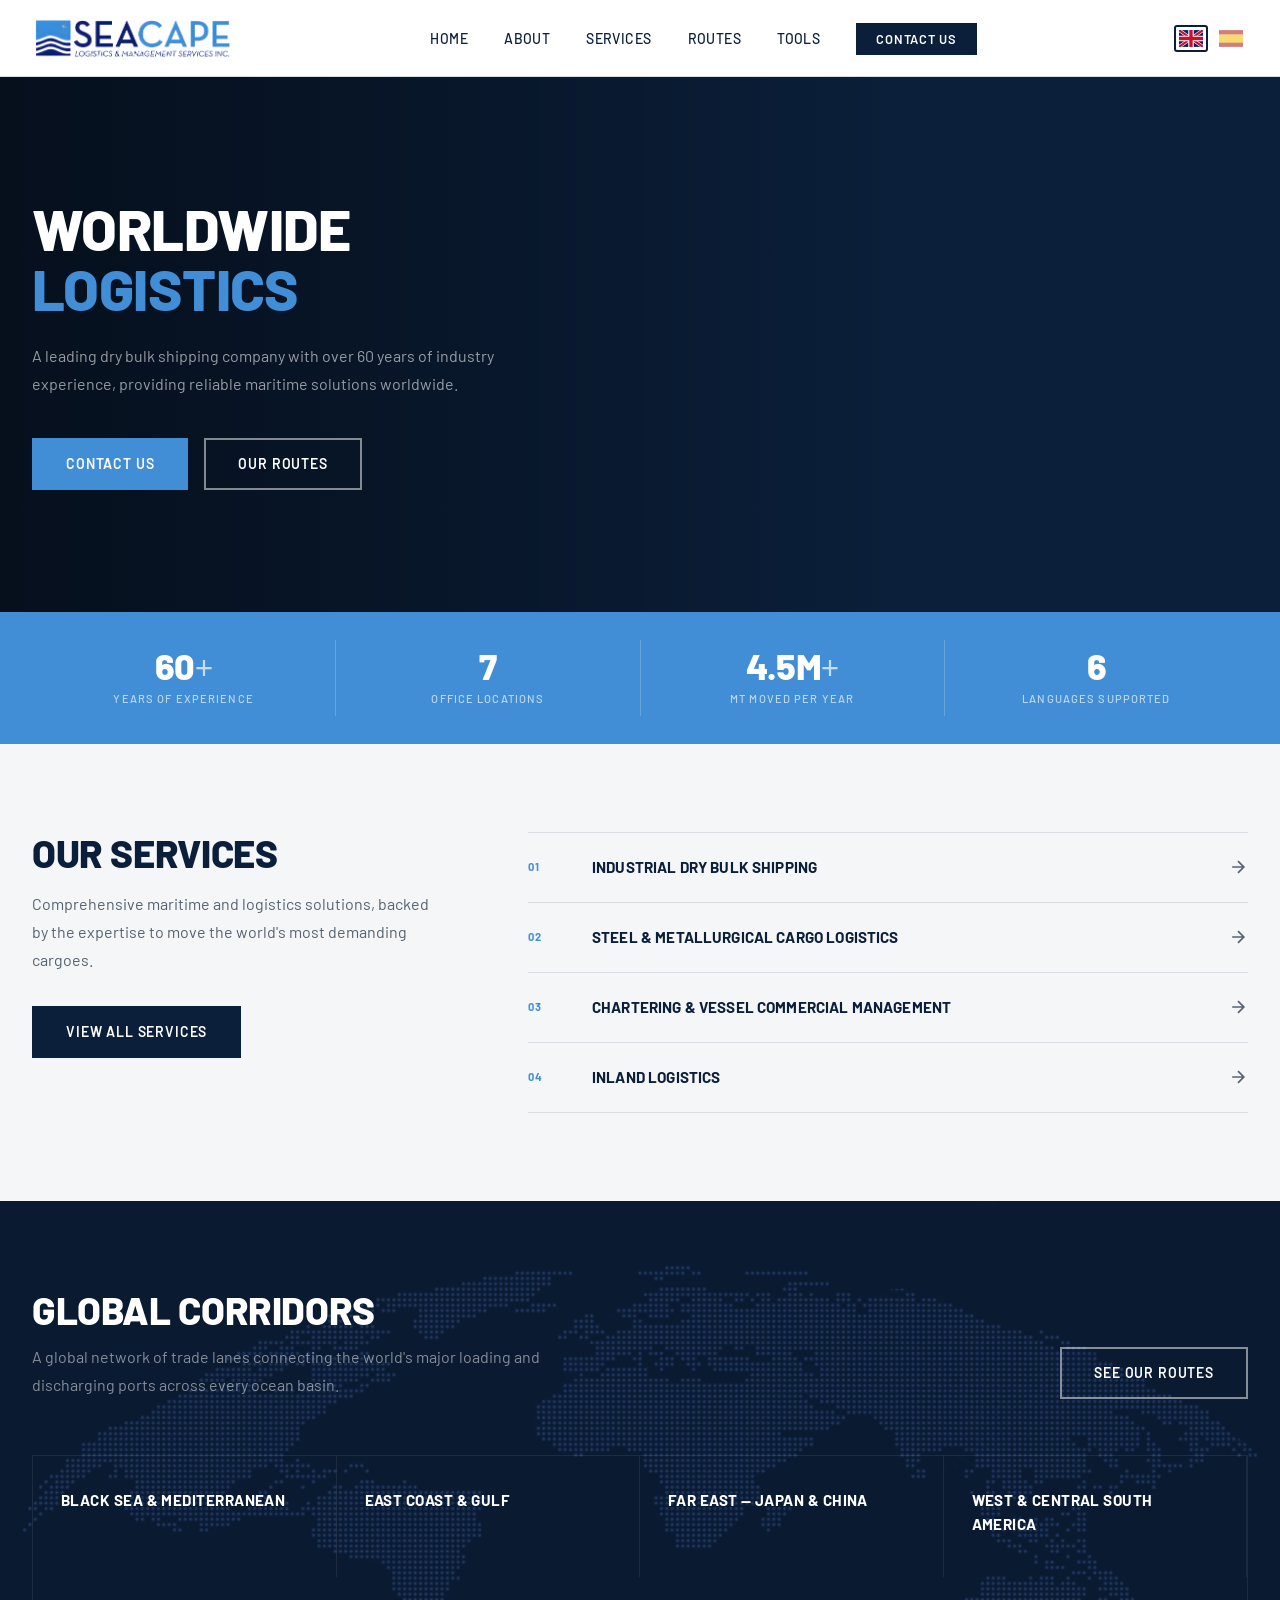
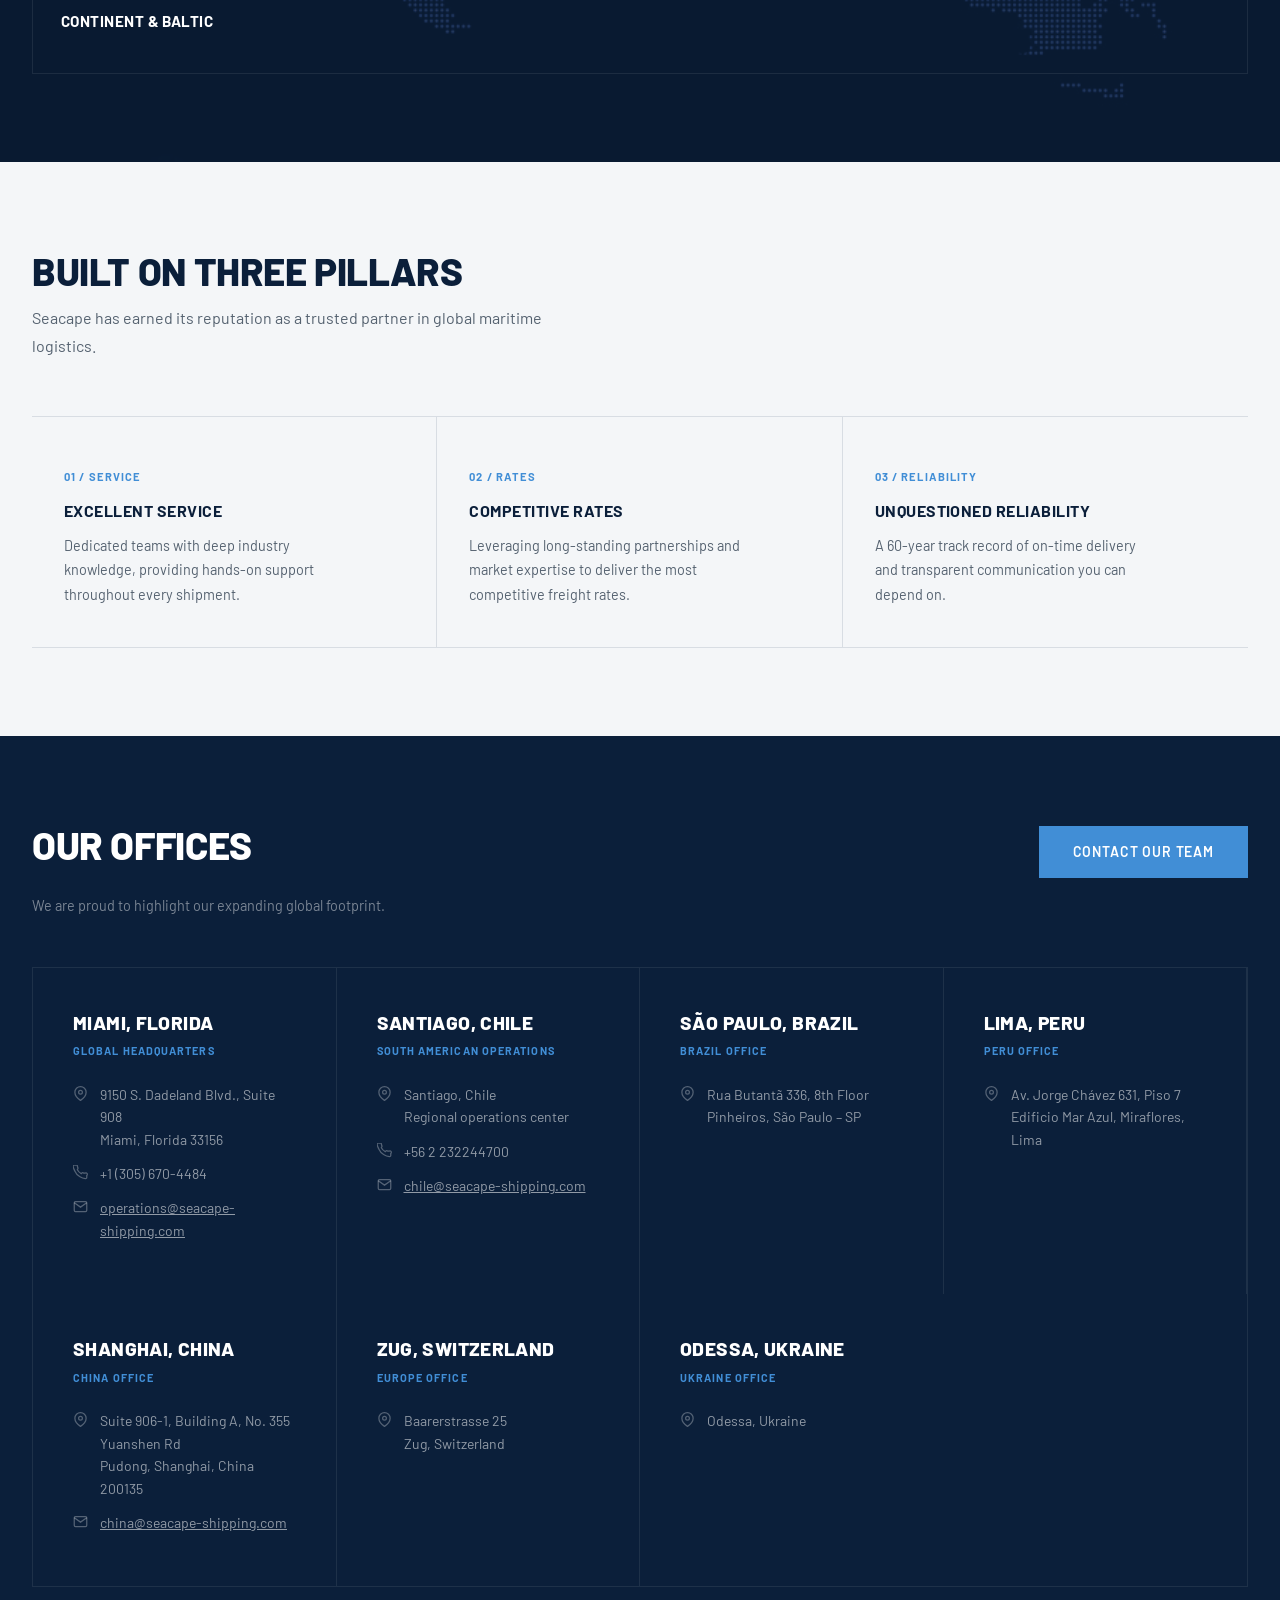
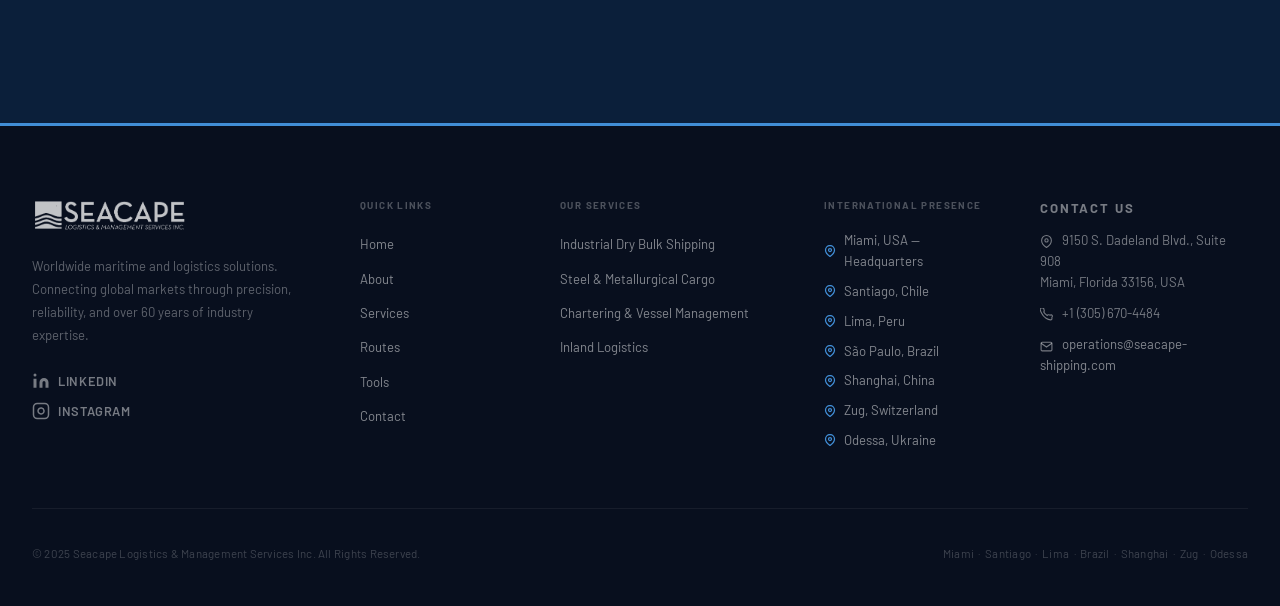
==== index.html @ 5db11c24 "Shorten offices subtitle to remove redundant location list Co-Authored-By: Claude Sonnet 4.6 <norepl" ====
<!DOCTYPE html>
<html lang="en">
<head>
  <meta charset="UTF-8"/>
  <meta name="viewport" content="width=device-width, initial-scale=1.0"/>
  <title>Seacape – Worldwide Maritime Logistics</title>
  <meta name="description" content="A leading dry bulk shipping company providing worldwide logistical maritime solutions. Over 60 years of industry experience."/>
  <link rel="stylesheet" href="css/styles.css"/>
</head>
<body>

<!-- ── Navigation ──────────────────────────── -->
<nav class="navbar" role="navigation" aria-label="Main navigation">
  <div class="nav-inner">
    <a href="index.html" class="nav-logo">
      <img src="assets/images/logo.png" alt="Seacape Logistics &amp; Management Services Inc."/>
    </a>
    <ul class="nav-links">
      <li><a href="index.html" data-i18n="nav_home">Home</a></li>
      <li><a href="about.html" data-i18n="nav_about">About</a></li>
      <li><a href="services.html" data-i18n="nav_services">Services</a></li>
      <li><a href="routes.html" data-i18n="nav_routes">Routes</a></li>
      <li><a href="tools.html" data-i18n="nav_tools">Tools</a></li>
      <li><a href="contact.html" class="nav-cta" data-i18n="nav_contact">Contact Us</a></li>
    </ul>
    <div class="lang-toggle">
      <button class="lang-btn" data-lang="en" onclick="setLanguage('en')" aria-label="English"><svg viewBox="0 0 20 14" xmlns="http://www.w3.org/2000/svg" width="24" height="17"><rect width="20" height="14" fill="#012169"/><path d="M0 0L20 14M20 0L0 14" stroke="#fff" stroke-width="2.8"/><path d="M0 0L20 14M20 0L0 14" stroke="#C8102E" stroke-width="1.8"/><path d="M10 0V14M0 7H20" stroke="#fff" stroke-width="4.6"/><path d="M10 0V14M0 7H20" stroke="#C8102E" stroke-width="2.8"/></svg></button>
      <button class="lang-btn" data-lang="es" onclick="setLanguage('es')" aria-label="Español"><svg viewBox="0 0 20 14" xmlns="http://www.w3.org/2000/svg" width="24" height="17"><rect width="20" height="14" fill="#AA151B"/><rect y="3.5" width="20" height="7" fill="#F1BF00"/></svg></button>
    </div>
    <button class="hamburger" aria-label="Open menu" aria-expanded="false">
      <span></span><span></span><span></span>
    </button>
  </div>
</nav>
<div class="mobile-menu" role="menu">
  <a href="index.html" role="menuitem" data-i18n="nav_home">Home</a>
  <a href="about.html" role="menuitem" data-i18n="nav_about">About</a>
  <a href="services.html" role="menuitem" data-i18n="nav_services">Services</a>
  <a href="routes.html" role="menuitem" data-i18n="nav_routes">Routes</a>
  <a href="tools.html" role="menuitem" data-i18n="nav_tools">Tools</a>
  <a href="contact.html" class="nav-cta" role="menuitem" data-i18n="nav_contact">Contact Us</a>
</div>

<!-- ── Hero ────────────────────────────────── -->
<section class="hero" aria-label="Hero">
  <!-- Background video (Vimeo) — absolute on desktop, block on mobile -->
  <div aria-hidden="true" class="hero-video-bg">
    <iframe src="https://player.vimeo.com/video/1202222147?background=1&autoplay=1&loop=1&muted=1&byline=0&title=0&controls=0"
      frameborder="0" allow="autoplay; fullscreen">
    </iframe>
  </div>
  <div class="hero-content">
    <div class="hero-text">
      <h1 class="hero-title" data-i18n-html="hero_title_html">
        Worldwide<br/><em>Logistics</em>
      </h1>
      <div class="hero-panel">
        <p class="hero-sub" data-i18n="hero_sub">
          A leading dry bulk shipping company with over 60 years of industry experience, providing reliable maritime solutions worldwide.
        </p>
        <div class="hero-btns">
          <a href="contact.html" class="btn-primary" data-i18n="hero_btn_contact">Contact Us</a>
          <a href="routes.html" class="btn-outline" data-i18n="hero_btn_routes">Our Routes</a>
        </div>
      </div>
    </div>
  </div>
</section>

<!-- ── Stats Bar ────────────────────────────── -->
<div class="stats-bar" aria-label="Company statistics">
  <div class="stats-inner">
    <div class="stat-item">
      <div class="stat-number">60<span>+</span></div>
      <div class="stat-label" data-i18n="stat_years_label">Years of Experience</div>
    </div>
    <div class="stat-item">
      <div class="stat-number">7</div>
      <div class="stat-label" data-i18n="stat_offices_label">Office Locations</div>
    </div>
    <div class="stat-item">
      <div class="stat-number">4.5M<span>+</span></div>
      <div class="stat-label" data-i18n="stat_mt_label">MT Moved Per Year</div>
    </div>
    <div class="stat-item">
      <div class="stat-number">6</div>
      <div class="stat-label" data-i18n="stat_languages_label">Languages Supported</div>
    </div>
  </div>
</div>

<!-- ── Services ─────────────────────────────── -->
<section class="section section-alt" aria-labelledby="services-heading">
  <div class="section-inner">
    <div class="services-layout">
      <div class="services-header reveal">
                <h2 class="section-title" id="services-heading" data-i18n="services_heading">Our Services</h2>
        <p class="section-sub" data-i18n="services_sub">From industrial bulk shipping to inland logistics, our integrated offering covers every stage of the maritime and logistics chain.</p>
        <a href="services.html" class="btn-primary btn-navy" style="margin-top:2rem;" data-i18n="services_cta_btn">View All Services</a>
      </div>
      <div class="services-list reveal-group">
        <a href="services.html#dry-bulk" class="service-row">
          <span class="service-num">01</span>
          <div class="service-row-body">
            <span class="service-row-title" data-i18n="svc_01_title">Industrial Dry Bulk Shipping</span>
          </div>
          <svg class="service-row-arrow" width="20" height="20" viewBox="0 0 24 24" fill="none" stroke="currentColor" stroke-width="2"><path d="M5 12h14M12 5l7 7-7 7"/></svg>
        </a>
        <a href="services.html#steels" class="service-row">
          <span class="service-num">02</span>
          <div class="service-row-body">
            <span class="service-row-title" data-i18n="svc_02_title">Steel &amp; Metallurgical Cargo Logistics</span>
          </div>
          <svg class="service-row-arrow" width="20" height="20" viewBox="0 0 24 24" fill="none" stroke="currentColor" stroke-width="2"><path d="M5 12h14M12 5l7 7-7 7"/></svg>
        </a>
        <a href="services.html#chartering" class="service-row">
          <span class="service-num">03</span>
          <div class="service-row-body">
            <span class="service-row-title" data-i18n="svc_04_title">Chartering &amp; Vessel Commercial Management</span>
          </div>
          <svg class="service-row-arrow" width="20" height="20" viewBox="0 0 24 24" fill="none" stroke="currentColor" stroke-width="2"><path d="M5 12h14M12 5l7 7-7 7"/></svg>
        </a>
        <a href="services.html#inland" class="service-row">
          <span class="service-num">04</span>
          <div class="service-row-body">
            <span class="service-row-title" data-i18n="svc_06_title">Inland Logistics</span>
          </div>
          <svg class="service-row-arrow" width="20" height="20" viewBox="0 0 24 24" fill="none" stroke="currentColor" stroke-width="2"><path d="M5 12h14M12 5l7 7-7 7"/></svg>
        </a>
      </div>
    </div>
  </div>
</section>

<!-- ── Routes ────────────────────────────────── -->
<section class="routes-section" aria-labelledby="routes-heading" style="position:relative; overflow:hidden;">
  <div style="position:absolute; inset:0; background-image:url('assets/images/world-map-dots-new.png'); background-size:110% auto; background-position:center 40%; background-repeat:no-repeat; opacity:.15; filter:invert(1) sepia(1) saturate(3) hue-rotate(190deg); pointer-events:none; z-index:0;"></div>
  <div class="section-inner" style="position:relative; z-index:1;">
    <div class="section-header" style="display:flex; justify-content:space-between; align-items:flex-end; flex-wrap:wrap; gap:1.5rem;">
      <div>
                <h2 class="section-title reveal" id="routes-heading" style="color:#fff;" data-i18n="routes_heading">Global Corridors</h2>
        <p class="section-sub reveal" style="color:rgba(255,255,255,.5);" data-i18n="routes_sub">A global network of trade lanes connecting the world's major loading and discharging ports across every ocean basin.</p>
      </div>
      <a href="routes.html" class="btn-outline reveal" style="flex-shrink:0;" data-i18n="routes_cta_btn">See Our Routes</a>
    </div>
    <div class="routes-grid reveal-group">
      <a class="route-card" href="routes.html#black-sea">
        <h3 class="route-card-title" data-i18n="route_01_title">Black Sea &amp; Mediterranean</h3>
      </a>
      <a class="route-card" href="routes.html#us-east">
        <h3 class="route-card-title" data-i18n="route_02_title">East Coast &amp; Gulf</h3>
      </a>
      <a class="route-card" href="routes.html#far-east">
        <h3 class="route-card-title" data-i18n="route_03_title">Far East — Japan &amp; China</h3>
      </a>
      <a class="route-card" href="routes.html#south-america">
        <h3 class="route-card-title" data-i18n="route_04_title">West &amp; Central South America</h3>
      </a>
      <a class="route-card" href="routes.html#cont-baltic">
        <h3 class="route-card-title" data-i18n="route_05_title">Continent &amp; Baltic</h3>
      </a>
    </div>
  </div>
</section>

<!-- ── Why Seacape ──────────────────────────── -->
<section class="section section-alt" aria-labelledby="why-heading">
  <div class="section-inner">
    <div class="section-header">
            <h2 class="section-title reveal" id="why-heading" data-i18n="why_heading">Built on Three Pillars</h2>
      <p class="section-sub reveal" data-i18n="why_sub">Seacape has earned its reputation as a trusted partner in global maritime logistics.</p>
    </div>
    <div class="values-grid reveal-group">
      <div class="value-item">
        <p class="value-num" data-i18n="pillar_01_num">01 / Service</p>
        <h3 class="value-title" data-i18n="pillar_01_title">Excellent Service</h3>
        <p class="value-text" data-i18n="pillar_01_text">Dedicated teams with deep industry knowledge, providing hands-on support throughout every shipment.</p>
      </div>
      <div class="value-item">
        <p class="value-num" data-i18n="pillar_02_num">02 / Rates</p>
        <h3 class="value-title" data-i18n="pillar_02_title">Competitive Rates</h3>
        <p class="value-text" data-i18n="pillar_02_text">Leveraging long-standing partnerships and market expertise to deliver the most competitive freight rates.</p>
      </div>
      <div class="value-item">
        <p class="value-num" data-i18n="pillar_03_num">03 / Reliability</p>
        <h3 class="value-title" data-i18n="pillar_03_title">Unquestioned Reliability</h3>
        <p class="value-text" data-i18n="pillar_03_text">A 60-year track record of on-time delivery and transparent communication you can depend on.</p>
      </div>
    </div>
  </div>
</section>

<!-- ── Offices ──────────────────────────────── -->
<section class="offices-section" aria-labelledby="offices-heading">
  <div class="section-inner">
    <div class="section-header" style="display:flex; justify-content:space-between; align-items:flex-end; flex-wrap:wrap; gap:1.5rem; margin-bottom:1rem;">
      <div>
                <h2 class="section-title reveal" id="offices-heading" style="color:#fff;" data-i18n="offices_heading">Our Offices</h2>
      </div>
      <a href="contact.html" class="btn-primary reveal" style="flex-shrink:0;" data-i18n="offices_cta_btn">Contact Our Team</a>
    </div>
    <p class="reveal" style="color:rgba(255,255,255,.45); font-size:.9rem; line-height:1.7; max-width:680px; margin-bottom:3rem;" data-i18n="offices_sub">We are proud to highlight our expanding global footprint.</p>
    <div class="offices-grid reveal-group">
      <div class="office-card">
        <p class="office-city">Miami, Florida</p>
        <p class="office-role" data-i18n="office_miami_role">Global Headquarters</p>
        <div class="office-detail">
          <svg width="15" height="15" viewBox="0 0 24 24" fill="none" stroke="currentColor" stroke-width="2" aria-hidden="true"><path d="M21 10c0 7-9 13-9 13s-9-6-9-13a9 9 0 0118 0z"/><circle cx="12" cy="10" r="3"/></svg>
          9150 S. Dadeland Blvd., Suite 908<br/>Miami, Florida 33156
        </div>
        <div class="office-detail">
          <svg width="15" height="15" viewBox="0 0 24 24" fill="none" stroke="currentColor" stroke-width="2" aria-hidden="true"><path d="M22 16.92v3a2 2 0 01-2.18 2 19.79 19.79 0 01-8.63-3.07A19.5 19.5 0 013.07 9.81 19.79 19.79 0 01.1 1.18 2 2 0 012.08 0h3a2 2 0 012 1.72c.127.96.361 1.903.7 2.81a2 2 0 01-.45 2.11L6.91 7.49a16 16 0 006.29 6.29l.86-.86a2 2 0 012.11-.45c.907.339 1.85.573 2.81.7A2 2 0 0122 16.92z"/></svg>
          +1 (305) 670-4484
        </div>
        <div class="office-detail">
          <svg width="15" height="15" viewBox="0 0 24 24" fill="none" stroke="currentColor" stroke-width="2" aria-hidden="true"><path d="M4 4h16c1.1 0 2 .9 2 2v12c0 1.1-.9 2-2 2H4c-1.1 0-2-.9-2-2V6c0-1.1.9-2 2-2z"/><polyline points="22,6 12,13 2,6"/></svg>
          <a href="mailto:operations@seacape-shipping.com" style="color:inherit;">operations@seacape-shipping.com</a>
        </div>
      </div>
      <div class="office-card">
        <p class="office-city">Santiago, Chile</p>
        <p class="office-role" data-i18n="office_santiago_role">South American Operations</p>
        <div class="office-detail">
          <svg width="15" height="15" viewBox="0 0 24 24" fill="none" stroke="currentColor" stroke-width="2" aria-hidden="true"><path d="M21 10c0 7-9 13-9 13s-9-6-9-13a9 9 0 0118 0z"/><circle cx="12" cy="10" r="3"/></svg>
          Santiago, Chile<br/>Regional operations center
        </div>
        <div class="office-detail">
          <svg width="15" height="15" viewBox="0 0 24 24" fill="none" stroke="currentColor" stroke-width="2" aria-hidden="true"><path d="M22 16.92v3a2 2 0 01-2.18 2 19.79 19.79 0 01-8.63-3.07A19.5 19.5 0 013.07 9.81 19.79 19.79 0 01.1 1.18 2 2 0 012.08 0h3a2 2 0 012 1.72c.127.96.361 1.903.7 2.81a2 2 0 01-.45 2.11L6.91 7.49a16 16 0 006.29 6.29l.86-.86a2 2 0 012.11-.45c.907.339 1.85.573 2.81.7A2 2 0 0122 16.92z"/></svg>
          +56 2 232244700
        </div>
        <div class="office-detail">
          <svg width="15" height="15" viewBox="0 0 24 24" fill="none" stroke="currentColor" stroke-width="2" aria-hidden="true"><path d="M4 4h16c1.1 0 2 .9 2 2v12c0 1.1-.9 2-2 2H4c-1.1 0-2-.9-2-2V6c0-1.1.9-2 2-2z"/><polyline points="22,6 12,13 2,6"/></svg>
          <a href="mailto:chile@seacape-shipping.com" style="color:inherit;">chile@seacape-shipping.com</a>
        </div>
      </div>
      <div class="office-card">
        <p class="office-city">São Paulo, Brazil</p>
        <p class="office-role" data-i18n="office_saopaulo_role">Brazil Office</p>
        <div class="office-detail">
          <svg width="15" height="15" viewBox="0 0 24 24" fill="none" stroke="currentColor" stroke-width="2" aria-hidden="true"><path d="M21 10c0 7-9 13-9 13s-9-6-9-13a9 9 0 0118 0z"/><circle cx="12" cy="10" r="3"/></svg>
          Rua Butantã 336, 8th Floor<br/>Pinheiros, São Paulo – SP
        </div>
      </div>
      <div class="office-card">
        <p class="office-city">Lima, Peru</p>
        <p class="office-role" data-i18n="office_lima_role">Peru Office</p>
        <div class="office-detail">
          <svg width="15" height="15" viewBox="0 0 24 24" fill="none" stroke="currentColor" stroke-width="2" aria-hidden="true"><path d="M21 10c0 7-9 13-9 13s-9-6-9-13a9 9 0 0118 0z"/><circle cx="12" cy="10" r="3"/></svg>
          Av. Jorge Chávez 631, Piso 7<br/>Edificio Mar Azul, Miraflores, Lima
        </div>
      </div>
      <div class="office-card">
        <p class="office-city">Shanghai, China</p>
        <p class="office-role" data-i18n="office_shanghai_role">China Office</p>
        <div class="office-detail">
          <svg width="15" height="15" viewBox="0 0 24 24" fill="none" stroke="currentColor" stroke-width="2" aria-hidden="true"><path d="M21 10c0 7-9 13-9 13s-9-6-9-13a9 9 0 0118 0z"/><circle cx="12" cy="10" r="3"/></svg>
          Suite 906-1, Building A, No. 355 Yuanshen Rd<br/>Pudong, Shanghai, China 200135
        </div>
        <div class="office-detail">
          <svg width="15" height="15" viewBox="0 0 24 24" fill="none" stroke="currentColor" stroke-width="2" aria-hidden="true"><path d="M4 4h16c1.1 0 2 .9 2 2v12c0 1.1-.9 2-2 2H4c-1.1 0-2-.9-2-2V6c0-1.1.9-2 2-2z"/><polyline points="22,6 12,13 2,6"/></svg>
          <a href="mailto:china@seacape-shipping.com" style="color:inherit;">china@seacape-shipping.com</a>
        </div>
      </div>
      <div class="office-card">
        <p class="office-city">Zug, Switzerland</p>
        <p class="office-role" data-i18n="office_zug_role">Europe Office</p>
        <div class="office-detail">
          <svg width="15" height="15" viewBox="0 0 24 24" fill="none" stroke="currentColor" stroke-width="2" aria-hidden="true"><path d="M21 10c0 7-9 13-9 13s-9-6-9-13a9 9 0 0118 0z"/><circle cx="12" cy="10" r="3"/></svg>
          Baarerstrasse 25<br/>Zug, Switzerland
        </div>
      </div>
      <div class="office-card">
        <p class="office-city">Odessa, Ukraine</p>
        <p class="office-role" data-i18n="office_odessa_role">Ukraine Office</p>
        <div class="office-detail">
          <svg width="15" height="15" viewBox="0 0 24 24" fill="none" stroke="currentColor" stroke-width="2" aria-hidden="true"><path d="M21 10c0 7-9 13-9 13s-9-6-9-13a9 9 0 0118 0z"/><circle cx="12" cy="10" r="3"/></svg>
          Odessa, Ukraine
        </div>
      </div>
    </div>
  </div>
</section>

<!-- ── Footer ───────────────────────────────── -->
<footer>
  <div class="footer-inner">
    <div class="footer-grid">

      <!-- Brand -->
      <div class="footer-brand-col">
        <a href="index.html" class="footer-logo"><img src="assets/images/logo.png" alt="Seacape Logistics &amp; Management Services Inc."/></a>
        <p class="footer-desc" data-i18n="footer_desc">Worldwide maritime and logistics solutions. Connecting global markets through precision, reliability, and over 60 years of industry expertise.</p>
        <div class="footer-socials">
          <a href="https://www.linkedin.com/company/seacape-shipping" target="_blank" rel="noopener" aria-label="LinkedIn" class="footer-social-link">
            <svg width="18" height="18" viewBox="0 0 24 24" fill="currentColor" aria-hidden="true"><path d="M16 8a6 6 0 016 6v7h-4v-7a2 2 0 00-2-2 2 2 0 00-2 2v7h-4v-7a6 6 0 016-6zM2 9h4v12H2z"/><circle cx="4" cy="4" r="2"/></svg>
            LinkedIn
          </a>
          <a href="https://www.instagram.com/seacapeshipping/" target="_blank" rel="noopener" aria-label="Instagram" class="footer-social-link">
            <svg width="18" height="18" viewBox="0 0 24 24" fill="none" stroke="currentColor" stroke-width="2" aria-hidden="true"><rect x="2" y="2" width="20" height="20" rx="5" ry="5"/><path d="M16 11.37A4 4 0 1112.63 8 4 4 0 0116 11.37z"/><line x1="17.5" y1="6.5" x2="17.51" y2="6.5"/></svg>
            Instagram
          </a>
        </div>
      </div>

      <!-- Quick Links -->
      <div>
        <p class="footer-heading" data-i18n="footer_quick_links">Quick Links</p>
        <ul class="footer-links">
          <li><a href="index.html">Home</a></li>
          <li><a href="about.html">About</a></li>
          <li><a href="services.html">Services</a></li>
          <li><a href="routes.html">Routes</a></li>
          <li><a href="tools.html">Tools</a></li>
          <li><a href="contact.html">Contact</a></li>
        </ul>
      </div>

      <!-- Our Services -->
      <div>
        <p class="footer-heading" data-i18n="footer_our_services">Our Services</p>
        <ul class="footer-links">
          <li><a href="services.html#dry-bulk" data-i18n="footer_svc_drybulk">Industrial Dry Bulk Shipping</a></li>
          <li><a href="services.html#steels" data-i18n="footer_svc_steel">Steel &amp; Metallurgical Cargo</a></li>
          <li><a href="services.html#chartering" data-i18n="footer_svc_chartering">Chartering &amp; Vessel Management</a></li>
          <li><a href="services.html#inland" data-i18n="footer_svc_inland">Inland Logistics</a></li>
        </ul>
      </div>

      <!-- International Presence -->
      <div>
        <p class="footer-heading" data-i18n="footer_presence">International Presence</p>
        <ul class="footer-links footer-presence">
          <li>
            <svg width="12" height="12" viewBox="0 0 24 24" fill="none" stroke="currentColor" stroke-width="2.5" aria-hidden="true"><path d="M21 10c0 7-9 13-9 13s-9-6-9-13a9 9 0 0118 0z"/><circle cx="12" cy="10" r="3"/></svg>
            <span data-i18n="footer_loc_miami">Miami, USA — Headquarters</span>
          </li>
          <li>
            <svg width="12" height="12" viewBox="0 0 24 24" fill="none" stroke="currentColor" stroke-width="2.5" aria-hidden="true"><path d="M21 10c0 7-9 13-9 13s-9-6-9-13a9 9 0 0118 0z"/><circle cx="12" cy="10" r="3"/></svg>
            <span data-i18n="footer_loc_santiago">Santiago, Chile</span>
          </li>
          <li>
            <svg width="12" height="12" viewBox="0 0 24 24" fill="none" stroke="currentColor" stroke-width="2.5" aria-hidden="true"><path d="M21 10c0 7-9 13-9 13s-9-6-9-13a9 9 0 0118 0z"/><circle cx="12" cy="10" r="3"/></svg>
            <span data-i18n="footer_loc_lima">Lima, Peru</span>
          </li>
          <li>
            <svg width="12" height="12" viewBox="0 0 24 24" fill="none" stroke="currentColor" stroke-width="2.5" aria-hidden="true"><path d="M21 10c0 7-9 13-9 13s-9-6-9-13a9 9 0 0118 0z"/><circle cx="12" cy="10" r="3"/></svg>
            <span data-i18n="footer_loc_brazil">São Paulo, Brazil</span>
          </li>
          <li>
            <svg width="12" height="12" viewBox="0 0 24 24" fill="none" stroke="currentColor" stroke-width="2.5" aria-hidden="true"><path d="M21 10c0 7-9 13-9 13s-9-6-9-13a9 9 0 0118 0z"/><circle cx="12" cy="10" r="3"/></svg>
            <span data-i18n="footer_loc_shanghai">Shanghai, China</span>
          </li>
          <li>
            <svg width="12" height="12" viewBox="0 0 24 24" fill="none" stroke="currentColor" stroke-width="2.5" aria-hidden="true"><path d="M21 10c0 7-9 13-9 13s-9-6-9-13a9 9 0 0118 0z"/><circle cx="12" cy="10" r="3"/></svg>
            <span data-i18n="footer_loc_zug">Zug, Switzerland</span>
          </li>
          <li>
            <svg width="12" height="12" viewBox="0 0 24 24" fill="none" stroke="currentColor" stroke-width="2.5" aria-hidden="true"><path d="M21 10c0 7-9 13-9 13s-9-6-9-13a9 9 0 0118 0z"/><circle cx="12" cy="10" r="3"/></svg>
            <span data-i18n="footer_loc_odessa">Odessa, Ukraine</span>
          </li>
        </ul>
      </div>

      <!-- Contact -->
      <div class="footer-contact">
        <p class="footer-heading" data-i18n="footer_contact_us">Contact Us</p>
        <p>
          <svg width="13" height="13" viewBox="0 0 24 24" fill="none" stroke="currentColor" stroke-width="2" style="vertical-align:middle;margin-right:.4rem;" aria-hidden="true"><path d="M21 10c0 7-9 13-9 13s-9-6-9-13a9 9 0 0118 0z"/><circle cx="12" cy="10" r="3"/></svg>
          9150 S. Dadeland Blvd., Suite 908<br/>Miami, Florida 33156, USA
        </p>
        <p>
          <svg width="13" height="13" viewBox="0 0 24 24" fill="none" stroke="currentColor" stroke-width="2" style="vertical-align:middle;margin-right:.4rem;" aria-hidden="true"><path d="M22 16.92v3a2 2 0 01-2.18 2 19.79 19.79 0 01-8.63-3.07A19.5 19.5 0 013.07 9.81 19.79 19.79 0 01.1 1.18 2 2 0 012.08 0h3a2 2 0 012 1.72c.127.96.361 1.903.7 2.81a2 2 0 01-.45 2.11L6.91 7.49a16 16 0 006.29 6.29l.86-.86a2 2 0 012.11-.45c.907.339 1.85.573 2.81.7A2 2 0 0122 16.92z"/></svg>
          +1 (305) 670-4484
        </p>
        <p>
          <svg width="13" height="13" viewBox="0 0 24 24" fill="none" stroke="currentColor" stroke-width="2" style="vertical-align:middle;margin-right:.4rem;" aria-hidden="true"><path d="M4 4h16c1.1 0 2 .9 2 2v12c0 1.1-.9 2-2 2H4c-1.1 0-2-.9-2-2V6c0-1.1.9-2 2-2z"/><polyline points="22,6 12,13 2,6"/></svg>
          <a href="mailto:operations@seacape-shipping.com">operations@seacape-shipping.com</a>
        </p>
      </div>

    </div>
    <div class="footer-bottom">
      <p class="footer-copy" data-i18n="footer_copy">&copy; 2025 Seacape Logistics &amp; Management Services Inc. All Rights Reserved.</p>
      <p class="footer-copy">Miami &nbsp;·&nbsp; Santiago &nbsp;·&nbsp; Lima &nbsp;·&nbsp; Brazil &nbsp;·&nbsp; Shanghai &nbsp;·&nbsp; Zug &nbsp;·&nbsp; Odessa</p>
    </div>
  </div>
</footer>

<script src="js/main.js"></script>
<script src="js/i18n.js"></script>
</body>
</html>
---- css/styles.css ----
/* Barlow — self-hosted for instant load */
@font-face { font-family:'Barlow'; font-weight:400; font-style:normal; font-display:swap; src:url('../assets/fonts/barlow-400.ttf') format('truetype'); }
@font-face { font-family:'Barlow'; font-weight:500; font-style:normal; font-display:swap; src:url('../assets/fonts/barlow-500.ttf') format('truetype'); }
@font-face { font-family:'Barlow'; font-weight:600; font-style:normal; font-display:swap; src:url('../assets/fonts/barlow-600.ttf') format('truetype'); }
@font-face { font-family:'Barlow'; font-weight:700; font-style:normal; font-display:swap; src:url('../assets/fonts/barlow-700.ttf') format('truetype'); }
@font-face { font-family:'Barlow'; font-weight:800; font-style:normal; font-display:swap; src:url('../assets/fonts/barlow-800.ttf') format('truetype'); }

*, *::before, *::after { box-sizing: border-box; }

:root {
  --navy:      #0B1F3A;
  --navy-mid:  #1A3A5C;
  --blue:      #418ED6;
  --blue-dark: #2D74BA;
  --bg:        #FFFFFF;
  --bg-alt:    #F4F6F8;
  --text:      #0B1F3A;
  --muted:     #556270;
  --border:    #CBD5E1;
  --rule:      #D8DDE3;
}

html { scroll-behavior: smooth; }

body {
  font-family: 'Barlow', 'DIN Pro', 'Helvetica Neue', Helvetica, Arial, sans-serif;
  background: var(--bg);
  color: var(--text);
  margin: 0;
  line-height: 1.6;
  -webkit-font-smoothing: antialiased;
}

/* ── Navbar ────────────────────────────────── */
.navbar {
  position: fixed; top: 0; left: 0; right: 0; z-index: 50;
  background: #fff;
  border-bottom: 1px solid var(--rule);
  transition: box-shadow 200ms ease;
}
.navbar.scrolled { box-shadow: 0 2px 16px rgba(0,0,0,.08); }

.nav-inner {
  max-width: 1280px; margin: 0 auto;
  padding: 0 2rem;
  height: 76px;
  display: flex; align-items: center; justify-content: space-between;
}

.nav-logo {
  text-decoration: none;
  display: flex; align-items: center;
  padding: 5px 0;
  transition: opacity 200ms;
}
.nav-logo:hover { opacity: .88; }
.nav-logo img { height: 44px; width: auto; display: block; }

.nav-links {
  display: flex; align-items: center; gap: 2.25rem;
  list-style: none; margin: 0; padding: 0;
}
.nav-links a {
  color: var(--navy); font-size: .875rem; font-weight: 500;
  text-decoration: none; letter-spacing: .03em; text-transform: uppercase;
  transition: color 200ms;
}
.nav-links a:hover { color: var(--blue); }

.nav-cta {
  background: var(--navy) !important; color: #fff !important;
  padding: .5rem 1.25rem; font-weight: 600 !important;
  font-size: .8rem !important; letter-spacing: .06em !important;
  text-transform: uppercase !important;
  transition: background 200ms !important;
}
.nav-cta:hover { background: #0d2035 !important; }

/* ── Language toggle ──────────────────────── */
.lang-toggle {
  display: flex; align-items: center; gap: .35rem;
}
.lang-btn {
  display: flex; align-items: center; justify-content: center;
  background: none; border: 2px solid transparent;
  cursor: pointer; padding: 3px; border-radius: 3px;
  opacity: .55; transition: opacity 180ms, border-color 180ms;
  line-height: 0;
}
.lang-btn:hover { opacity: .85; }
.lang-btn.active { opacity: 1; border-color: var(--navy); }
.lang-btn svg, .lang-btn img { display: block; pointer-events: none; }

.hamburger {
  display: none; flex-direction: column; gap: 5px;
  background: none; border: none; cursor: pointer; padding: 4px;
}
.hamburger span {
  display: block; width: 24px; height: 2px;
  background: var(--navy); border-radius: 0;
  transition: transform 250ms, opacity 250ms;
}

.mobile-menu {
  display: none;
  position: fixed; top: 76px; left: 0; right: 0; z-index: 49;
  background: #fff;
  border-top: 1px solid var(--rule);
  padding: 1.5rem 2rem;
}
.mobile-menu.open { display: block; }
.mobile-menu a {
  display: block; color: var(--navy); text-decoration: none;
  font-size: .9rem; font-weight: 500; text-transform: uppercase; letter-spacing: .04em;
  padding: .75rem 0; border-bottom: 1px solid var(--rule);
  transition: color 200ms;
}
.mobile-menu a:hover { color: var(--blue); }
.mobile-menu .nav-cta {
  display: inline-block; margin-top: 1rem; border-bottom: none;
}

/* ── Buttons ───────────────────────────────── */
.btn-primary {
  display: inline-flex; align-items: center; gap: .5rem;
  background: var(--blue); color: #fff;
  padding: .8rem 2rem;
  font-family: 'Barlow', 'DIN Pro', 'Helvetica Neue', Helvetica, Arial, sans-serif;
  font-weight: 600; font-size: .875rem; letter-spacing: .06em;
  text-transform: uppercase; text-decoration: none;
  border: 2px solid var(--blue); cursor: pointer;
  transition: background 200ms, color 200ms;
}
.btn-primary:hover { background: var(--blue-dark); border-color: var(--blue-dark); }
.btn-navy { background: var(--navy); border-color: var(--navy); }
.btn-navy:hover { background: #0d2035; border-color: #0d2035; }

.btn-outline {
  display: inline-flex; align-items: center; gap: .5rem;
  border: 2px solid rgba(255,255,255,.5); color: #fff;
  padding: .8rem 2rem;
  font-family: 'Barlow', 'DIN Pro', 'Helvetica Neue', Helvetica, Arial, sans-serif;
  font-weight: 600; font-size: .875rem; letter-spacing: .06em;
  text-transform: uppercase; text-decoration: none; background: transparent;
  transition: border-color 200ms, background 200ms;
}
.btn-outline:hover { border-color: #fff; background: rgba(255,255,255,.08); }

.btn-outline-dark {
  display: inline-flex; align-items: center; gap: .5rem;
  border: 2px solid var(--navy); color: var(--navy);
  padding: .8rem 2rem;
  font-family: 'Barlow', 'DIN Pro', 'Helvetica Neue', Helvetica, Arial, sans-serif;
  font-weight: 600; font-size: .875rem; letter-spacing: .06em;
  text-transform: uppercase; text-decoration: none; background: transparent;
  transition: background 200ms, color 200ms;
}
.btn-outline-dark:hover { background: var(--navy); color: #fff; }

/* ── Hero ──────────────────────────────────── */
.hero {
  background: var(--navy);
  padding-top: 76px;
  /* Lock section to video aspect ratio (1608/3840 = 41.875%) so video always fits exactly */
  height: calc(41.875vw + 76px);
  display: flex; align-items: center;
  position: relative; overflow: hidden;
}

/* Left-side gradient scrim — darkens behind text, clears on the right */
.hero::before {
  content: '';
  position: absolute; inset: 0;
  background: linear-gradient(90deg, rgba(0,0,0,.50) 0%, rgba(0,0,0,.25) 40%, transparent 70%);
  z-index: 1;
  pointer-events: none;
}

/* Diagonal accent shape */
.hero::after { display: none; }

/* Desktop: video fills entire section as absolute background */
.hero-video-bg {
  position: absolute; top: 76px; left: 0; right: 0; bottom: 0;
  overflow: hidden; opacity: 0.6; z-index: 0;
}
.hero-video-bg iframe {
  position: absolute; top: 0; left: 0; width: 100%; height: 100%;
  pointer-events: none; border: none;
}

.hero-content {
  position: relative; z-index: 2;
  max-width: 1280px; margin: 0 auto;
  padding: 5rem 2rem; width: 100%;
}
.hero-text { max-width: 560px; }
/* hero-panel: transparent on desktop, navy on mobile */

.hero-eyebrow {
  display: flex; align-items: center; gap: .75rem;
  font-size: .75rem; font-weight: 600; letter-spacing: .12em;
  text-transform: uppercase; color: rgba(255,255,255,.45);
  margin-bottom: 1.75rem;
}
.hero-eyebrow::before {
  content: ''; display: block;
  width: 32px; height: 2px; background: var(--blue);
  flex-shrink: 0;
}

.hero-title {
  font-size: clamp(2.6rem, 4.5vw, 4rem);
  font-weight: 800; line-height: 1.05;
  color: #fff; letter-spacing: -.01em;
  margin: 0 0 1.5rem;
  text-transform: uppercase;
}
.hero-title em { color: var(--blue); font-style: normal; display: block; }

.hero-sub {
  font-size: 1rem; color: rgba(255,255,255,.58);
  line-height: 1.75; max-width: 480px; margin: 0 0 2.5rem;
  font-weight: 400;
}

.hero-btns { display: flex; gap: 1rem; flex-wrap: wrap; }

/* Hero right panel */
.hero-visual { position: relative; z-index: 1; }
.hero-card {
  background: rgba(255,255,255,.04);
  border: 1px solid rgba(255,255,255,.1);
  padding: 2rem;
}
.hero-card-title {
  font-size: .7rem; font-weight: 700; letter-spacing: .1em;
  text-transform: uppercase; color: rgba(255,255,255,.35);
  margin: 0 0 1.5rem; padding-bottom: 1rem;
  border-bottom: 1px solid rgba(255,255,255,.08);
}
.hero-route {
  display: flex; align-items: center; gap: .75rem;
  padding: .85rem 0;
  border-bottom: 1px solid rgba(255,255,255,.05);
}
.hero-route:last-child { border-bottom: none; }
.route-dot {
  width: 6px; height: 6px;
  background: var(--blue); flex-shrink: 0;
}
.route-line {
  flex: 1; height: 1px;
  background: rgba(255,255,255,.1);
}
.route-label { color: rgba(255,255,255,.75); font-size: .875rem; font-weight: 500; }

/* ── Stats Bar ─────────────────────────────── */
.stats-bar {
  background: var(--blue);
  padding: 1.75rem 0;
}
.stats-inner {
  max-width: 1280px; margin: 0 auto; padding: 0 2rem;
  display: flex; gap: 0; flex-wrap: wrap;
}
.stat-item {
  flex: 1; min-width: 160px;
  text-align: center; padding: .5rem 1.5rem;
  border-right: 1px solid rgba(255,255,255,.2);
}
.stat-item:last-child { border-right: none; }
.stat-number {
  font-size: 2.25rem; font-weight: 800; color: #fff;
  line-height: 1; letter-spacing: -.02em;
}
.stat-number span { color: rgba(255,255,255,.7); font-weight: 400; }
.stat-label {
  font-size: .7rem; color: rgba(255,255,255,.65);
  text-transform: uppercase; letter-spacing: .1em;
  margin-top: .35rem; font-weight: 500;
}

/* ── Marquee ───────────────────────────────── */
.marquee-section {
  background: #fff;
  padding: 2.5rem 0;
  overflow: hidden;
  position: relative;
  border-top: 1px solid var(--rule);
  border-bottom: 1px solid var(--rule);
}
.marquee-section::before,
.marquee-section::after {
  content: '';
  position: absolute; top: 0; bottom: 0; z-index: 2; width: 100px;
  pointer-events: none;
}
.marquee-section::before { left: 0; background: linear-gradient(90deg, #fff, transparent); }
.marquee-section::after { right: 0; background: linear-gradient(270deg, #fff, transparent); }

.marquee-label {
  text-align: center;
  font-size: .65rem; font-weight: 700; letter-spacing: .14em;
  text-transform: uppercase; color: #a0aab4;
  margin-bottom: 1.5rem;
}

.marquee-track {
  display: flex; gap: 2.5rem; width: max-content;
  animation: marquee 32s linear infinite;
}
.marquee-track:hover { animation-play-state: running; }

@keyframes marquee {
  from { transform: translateX(0); }
  to   { transform: translateX(-50%); }
}
@media (prefers-reduced-motion: reduce) { .marquee-track { animation: none; } }

.logo-item {
  display: flex; align-items: center; justify-content: center;
  padding: .75rem 1.75rem;
}
.logo-item img { height: 36px; width: auto; max-width: 140px; object-fit: contain; }
.logo-item-text {
  color: #8A96A3; font-weight: 600; font-size: .8rem;
  letter-spacing: .06em; text-transform: uppercase;
}

/* ── Section Layout ────────────────────────── */
.section { padding: 5.5rem 0; }
.section-alt { background: var(--bg-alt); }
.section-inner { max-width: 1280px; margin: 0 auto; padding: 0 2rem; }

.section-header { margin-bottom: 3.5rem; }
.section-label {
  font-size: .7rem; font-weight: 700; letter-spacing: .14em;
  text-transform: uppercase; color: var(--blue);
  display: flex; align-items: center; gap: .6rem;
  margin-bottom: .75rem;
}
.section-label::before {
  content: ''; display: block;
  width: 28px; height: 2px; background: var(--blue); flex-shrink: 0;
}
.section-title {
  font-size: clamp(1.75rem, 3vw, 2.6rem);
  font-weight: 800; color: var(--text);
  letter-spacing: -.01em; margin: 0 0 .75rem; line-height: 1.1;
  text-transform: uppercase;
}
.section-sub {
  font-size: 1rem; color: var(--muted);
  max-width: 540px; line-height: 1.75; margin: 0;
  font-weight: 400;
}

/* ── Service Cards ─────────────────────────── */
.cards-grid {
  display: grid;
  grid-template-columns: repeat(auto-fit, minmax(260px, 1fr));
  gap: 0; border: 1px solid var(--rule);
}
.card {
  background: #fff;
  border-right: 1px solid var(--rule);
  padding: 2.25rem 2rem;
  cursor: pointer;
  transition: background 200ms;
  text-decoration: none; color: inherit;
  display: block;
  position: relative;
}
.card:last-child { border-right: none; }
.card::before {
  content: ''; position: absolute;
  top: 0; left: 0; right: 0; height: 3px;
  background: var(--blue);
  transform: scaleX(0); transform-origin: left;
  transition: transform 220ms ease;
}
.card:hover { background: var(--bg-alt); }
.card:hover::before { transform: scaleX(1); }

.card-icon {
  width: 40px; height: 40px;
  color: var(--blue); margin-bottom: 1.25rem;
}
.card-title {
  font-size: 1rem; font-weight: 700; margin: 0 0 .6rem;
  text-transform: uppercase; letter-spacing: .03em;
}
.card-text { font-size: .9rem; color: var(--muted); line-height: 1.65; margin: 0; }

/* ── Services List ─────────────────────────── */
.services-layout {
  display: grid;
  grid-template-columns: 1fr 1.8fr;
  gap: 6rem;
  align-items: start;
}
.services-header .section-label,
.services-header .section-title,
.services-header .section-sub { text-align: left; }
.services-header .section-title { margin-bottom: 1rem; }

.services-list { border-top: 1px solid var(--rule); }

.service-row {
  display: grid;
  grid-template-columns: 2.5rem 1fr auto;
  align-items: center;
  gap: 1.5rem;
  padding: 1.4rem 0;
  border-bottom: 1px solid var(--rule);
  text-decoration: none; color: inherit;
  transition: background 180ms;
  position: relative;
}
.service-row::before {
  content: '';
  position: absolute; left: -1.5rem; top: 0; bottom: 0; width: 3px;
  background: var(--blue);
  transform: scaleY(0); transform-origin: top;
  transition: transform 200ms ease;
}
.service-row:hover::before { transform: scaleY(1); }
.service-row:hover .service-row-title { color: var(--blue); }
.service-row:hover .service-row-arrow { transform: translateX(4px); color: var(--blue); }

.service-num {
  font-size: .7rem; font-weight: 700; color: var(--blue);
  letter-spacing: .08em; text-transform: uppercase; flex-shrink: 0;
}
.service-row-body { display: flex; flex-direction: column; gap: .3rem; }
.service-row-title {
  font-size: .95rem; font-weight: 700;
  letter-spacing: .01em; text-transform: uppercase;
  transition: color 180ms;
}
.service-row-desc { font-size: .82rem; color: var(--muted); line-height: 1.55; }
.service-row-arrow {
  color: var(--muted); flex-shrink: 0;
  transition: transform 200ms ease, color 180ms;
}

@media (max-width: 900px) {
  .services-layout { grid-template-columns: 1fr; gap: 3rem; }
  .service-row::before { display: none; }
}

/* ── Routes Section ────────────────────────── */
.routes-section { background: var(--navy); padding: 5.5rem 0; }

.routes-grid {
  display: grid;
  grid-template-columns: repeat(auto-fit, minmax(260px, 1fr));
  gap: 0;
  border: 1px solid rgba(255,255,255,.08);
}
.route-card {
  background: transparent;
  border-right: 1px solid rgba(255,255,255,.08);
  padding: 2rem 1.75rem;
  transition: background 220ms;
  cursor: pointer;
  text-decoration: none;
  display: block;
}
.route-card:last-child { border-right: none; }
.route-card:hover { background: rgba(255,255,255,.04); }
.route-card-num {
  font-size: 3rem; font-weight: 800;
  color: rgba(255,255,255,.06); line-height: 1;
  margin-bottom: .5rem; letter-spacing: -.02em;
}
.route-card-title {
  font-size: .95rem; font-weight: 700; color: #fff;
  text-transform: uppercase; letter-spacing: .03em;
  margin: 0 0 .5rem;
}
.route-card-ports { font-size: .8rem; color: rgba(255,255,255,.4); margin: 0; line-height: 1.6; }

/* ── Values Grid ───────────────────────────── */
.values-grid {
  display: grid; grid-template-columns: repeat(auto-fit, minmax(280px, 1fr));
  gap: 0; border-top: 1px solid var(--rule);
}
.value-item {
  padding: 2.5rem 2rem;
  border-right: 1px solid var(--rule);
  border-bottom: 1px solid var(--rule);
}
.value-item:last-child { border-right: none; }
.value-num {
  font-size: .7rem; font-weight: 700; letter-spacing: .1em;
  color: var(--blue); text-transform: uppercase;
  margin-bottom: .75rem;
}
.value-title {
  font-size: 1rem; font-weight: 700; margin: 0 0 .6rem;
  text-transform: uppercase; letter-spacing: .03em;
}
.value-text { font-size: .9rem; color: var(--muted); line-height: 1.7; max-width: 280px; margin: 0; }

/* ── Offices ───────────────────────────────── */
.offices-section { background: var(--navy); padding: 5.5rem 0; }
.offices-grid {
  display: grid; grid-template-columns: repeat(4, 1fr);
  gap: 0; border: 1px solid rgba(255,255,255,.08);
  margin-bottom: 3rem;
}
.office-card {
  padding: 2.5rem; border-right: 1px solid rgba(255,255,255,.08);
}
.office-card:last-child { border-right: none; }
.office-city { font-size: 1.2rem; font-weight: 800; color: #fff; margin: 0 0 .25rem; text-transform: uppercase; letter-spacing: .02em; }
.office-role { font-size: .68rem; font-weight: 700; color: var(--blue); letter-spacing: .1em; text-transform: uppercase; margin: 0 0 1.5rem; }
.office-detail { display: flex; align-items: flex-start; gap: .75rem; font-size: .875rem; color: rgba(255,255,255,.55); margin-bottom: .75rem; }
.office-detail svg { flex-shrink: 0; margin-top: 2px; color: rgba(255,255,255,.3); }

/* ── Footer ────────────────────────────────── */
footer {
  background: #080f1e;
  border-top: 3px solid var(--blue);
  padding: 4.5rem 0 2rem;
}
.footer-inner { max-width: 1280px; margin: 0 auto; padding: 0 2rem; }
.footer-grid {
  display: grid;
  grid-template-columns: 1.8fr 1fr 1.4fr 1.1fr 1.3fr;
  gap: 2.5rem; margin-bottom: 3rem;
}
.footer-brand-col { padding-right: 1rem; }
.footer-logo { margin-bottom: 1rem; display: inline-block; }
.footer-logo img { height: 34px; width: auto; filter: brightness(0) invert(1); opacity: .75; }
.footer-desc { font-size: .82rem; color: rgba(255,255,255,.35); line-height: 1.75; margin: 0 0 1.5rem; }
.footer-socials { display: flex; flex-direction: column; gap: .6rem; }
.footer-social-link {
  display: inline-flex; align-items: center; gap: .5rem;
  color: rgba(255,255,255,.45); font-size: .8rem; font-weight: 600;
  text-transform: uppercase; letter-spacing: .05em; text-decoration: none;
  transition: color 200ms;
}
.footer-social-link:hover { color: #fff; }
.footer-heading {
  font-size: .62rem; font-weight: 700; letter-spacing: .14em;
  text-transform: uppercase; color: rgba(255,255,255,.28); margin: 0 0 1rem;
}
.footer-links { list-style: none; margin: 0; padding: 0; }
.footer-links li { margin-bottom: .55rem; }
.footer-links a { color: rgba(255,255,255,.5); font-size: .82rem; text-decoration: none; transition: color 200ms; }
.footer-links a:hover { color: #fff; }
.footer-presence li {
  display: flex; align-items: center; gap: .5rem;
  color: rgba(255,255,255,.5); font-size: .82rem;
}
.footer-presence li svg { color: var(--blue); flex-shrink: 0; }
.footer-contact p { font-size: .82rem; color: rgba(255,255,255,.45); margin: 0 0 .65rem; line-height: 1.6; }
.footer-contact a { color: rgba(255,255,255,.5); text-decoration: none; transition: color 200ms; }
.footer-contact a:hover { color: #fff; }
.footer-bottom {
  border-top: 1px solid rgba(255,255,255,.06); padding-top: 1.5rem;
  display: flex; justify-content: space-between; align-items: center;
  flex-wrap: wrap; gap: 1rem;
}
.footer-copy { font-size: .72rem; color: rgba(255,255,255,.22); letter-spacing: .02em; }

/* ── Page Hero (inner pages) ───────────────── */
.page-hero {
  background: var(--navy);
  padding: 7.5rem 0 4.5rem;
  position: relative; overflow: hidden;
  border-bottom: 3px solid var(--blue);
}
.page-hero::after {
  content: '';
  position: absolute; top: 0; right: 0;
  width: 35%; height: 100%;
  background: #0f2844;
  clip-path: polygon(15% 0, 100% 0, 100% 100%, 0% 100%);
}
.page-hero-content { position: relative; z-index: 1; max-width: 1280px; margin: 0 auto; padding: 0 2rem; }
.page-hero-label {
  font-size: .7rem; font-weight: 700; letter-spacing: .14em;
  text-transform: uppercase; color: var(--blue);
  display: flex; align-items: center; gap: .6rem; margin-bottom: .75rem;
}
.page-hero-label::before { content: ''; display: block; width: 28px; height: 2px; background: var(--blue); flex-shrink: 0; }
.page-hero-title {
  font-size: clamp(2.2rem, 4vw, 3.25rem);
  font-weight: 800; color: #fff; letter-spacing: -.01em;
  margin: 0 0 1rem; text-transform: uppercase;
}
.page-hero-sub { font-size: 1rem; color: rgba(255,255,255,.55); max-width: 520px; line-height: 1.75; }

/* ── Form ──────────────────────────────────── */
.form-group { margin-bottom: 1.25rem; }
.form-label { display: block; font-size: .8rem; font-weight: 600; color: var(--text); margin-bottom: .4rem; text-transform: uppercase; letter-spacing: .04em; }
.form-input, .form-select, .form-textarea {
  width: 100%; padding: .75rem 1rem;
  border: 1.5px solid var(--border);
  background: #fff; color: var(--text);
  font-family: 'Barlow', 'DIN Pro', 'Helvetica Neue', Helvetica, Arial, sans-serif; font-size: .95rem;
  transition: border-color 200ms, box-shadow 200ms;
  outline: none; border-radius: 0;
  -webkit-appearance: none;
}
.form-input:focus, .form-select:focus, .form-textarea:focus {
  border-color: var(--blue);
  box-shadow: 0 0 0 3px rgba(0,82,204,.1);
}
.form-textarea { resize: vertical; min-height: 130px; }

/* ── Scroll Reveal ─────────────────────────── */
.reveal {
  opacity: 0; transform: translateY(20px);
  transition: opacity 500ms ease, transform 500ms ease;
}
.reveal.visible { opacity: 1; transform: translateY(0); }
@media (prefers-reduced-motion: reduce) {
  .reveal { opacity: 1 !important; transform: none !important; transition: none !important; }
}

/* ── Responsive ────────────────────────────── */
@media (max-width: 1024px) {
  .footer-grid { grid-template-columns: 1fr 1fr 1fr; }
  .hero-content { grid-template-columns: 1fr; }
  .hero::after { display: none; }
  .hero-visual { display: none; }
  .page-hero::after { display: none; }
  .nav-links { display: none; }
  .hamburger { display: flex; }
}
@media (max-width: 768px) {
  .footer-grid { grid-template-columns: 1fr; gap: 2rem; }
  .offices-grid { grid-template-columns: 1fr !important; }
  .office-card { border-right: none !important; }
  .stats-inner { flex-direction: row; flex-wrap: nowrap; }
  .stats-bar { padding: .9rem 0; }
  .stat-item { flex: 1; border-right: 1px solid rgba(255,255,255,.15); border-bottom: none; padding: .5rem .25rem; min-width: 0; }
  .stat-item:last-child { border-right: none; }
  .stat-number { font-size: 1.4rem; }
  .stat-label { font-size: .55rem; letter-spacing: .05em; margin-top: .25rem; }
  /* ── Mobile hero: video flush below navbar, content panel below ── */
  .hero { height: auto; min-height: 0; padding-top: 77px; display: block; overflow: visible; position: relative; }
  .hero::before { display: none; }
  /* Video block sits right below navbar; full frame visible */
  .hero-video-bg { position: relative; top: auto; left: auto; right: auto; bottom: auto; width: 100%; height: 56.25vw; overflow: hidden; opacity: 1; z-index: 0; }
  .hero-video-bg iframe { position: absolute; left: 0; width: 100%; top: 0; height: 100%; transform: none; }
  /* Content panel in normal flow below the video */
  .hero-content { position: static; bottom: auto; left: auto; right: auto; padding: 1.5rem; margin: 0; max-width: none; width: 100%; z-index: 2; background: var(--navy); }
  .hero-text { max-width: none; }
  .hero-title {
    position: static; top: auto; transform: none; left: auto; right: auto;
    display: block; padding: 0 0 0.5rem;
    font-size: clamp(2rem, 10vw, 2.8rem); line-height: 1.05; margin: 0;
    text-shadow: none;
  }
  .hero-panel { background: transparent; padding: 0 0 1.25rem; border-top: none; }
  .hero-sub { font-size: .9rem; line-height: 1.6; margin-bottom: 1rem; max-width: none; color: rgba(255,255,255,.85); }
  .hero-btns { flex-wrap: nowrap; gap: .75rem; }
  .hero-btns .btn-primary,
  .hero-btns .btn-outline { padding: .75rem 1.25rem; font-size: .85rem; }
  .cards-grid { grid-template-columns: 1fr; }
  .card { border-right: none; border-bottom: 1px solid var(--rule); }
  .card:last-child { border-bottom: none; }
  .routes-grid { grid-template-columns: 1fr 1fr; }
  .route-card:nth-child(even) { border-right: none; }
  .values-grid { grid-template-columns: 1fr; }
  .value-item { border-right: none; }
  .offices-grid { grid-template-columns: 1fr 1fr; }
  .office-card:nth-child(even) { border-right: none; }
  .office-card { border-bottom: 1px solid rgba(255,255,255,.08); }
}
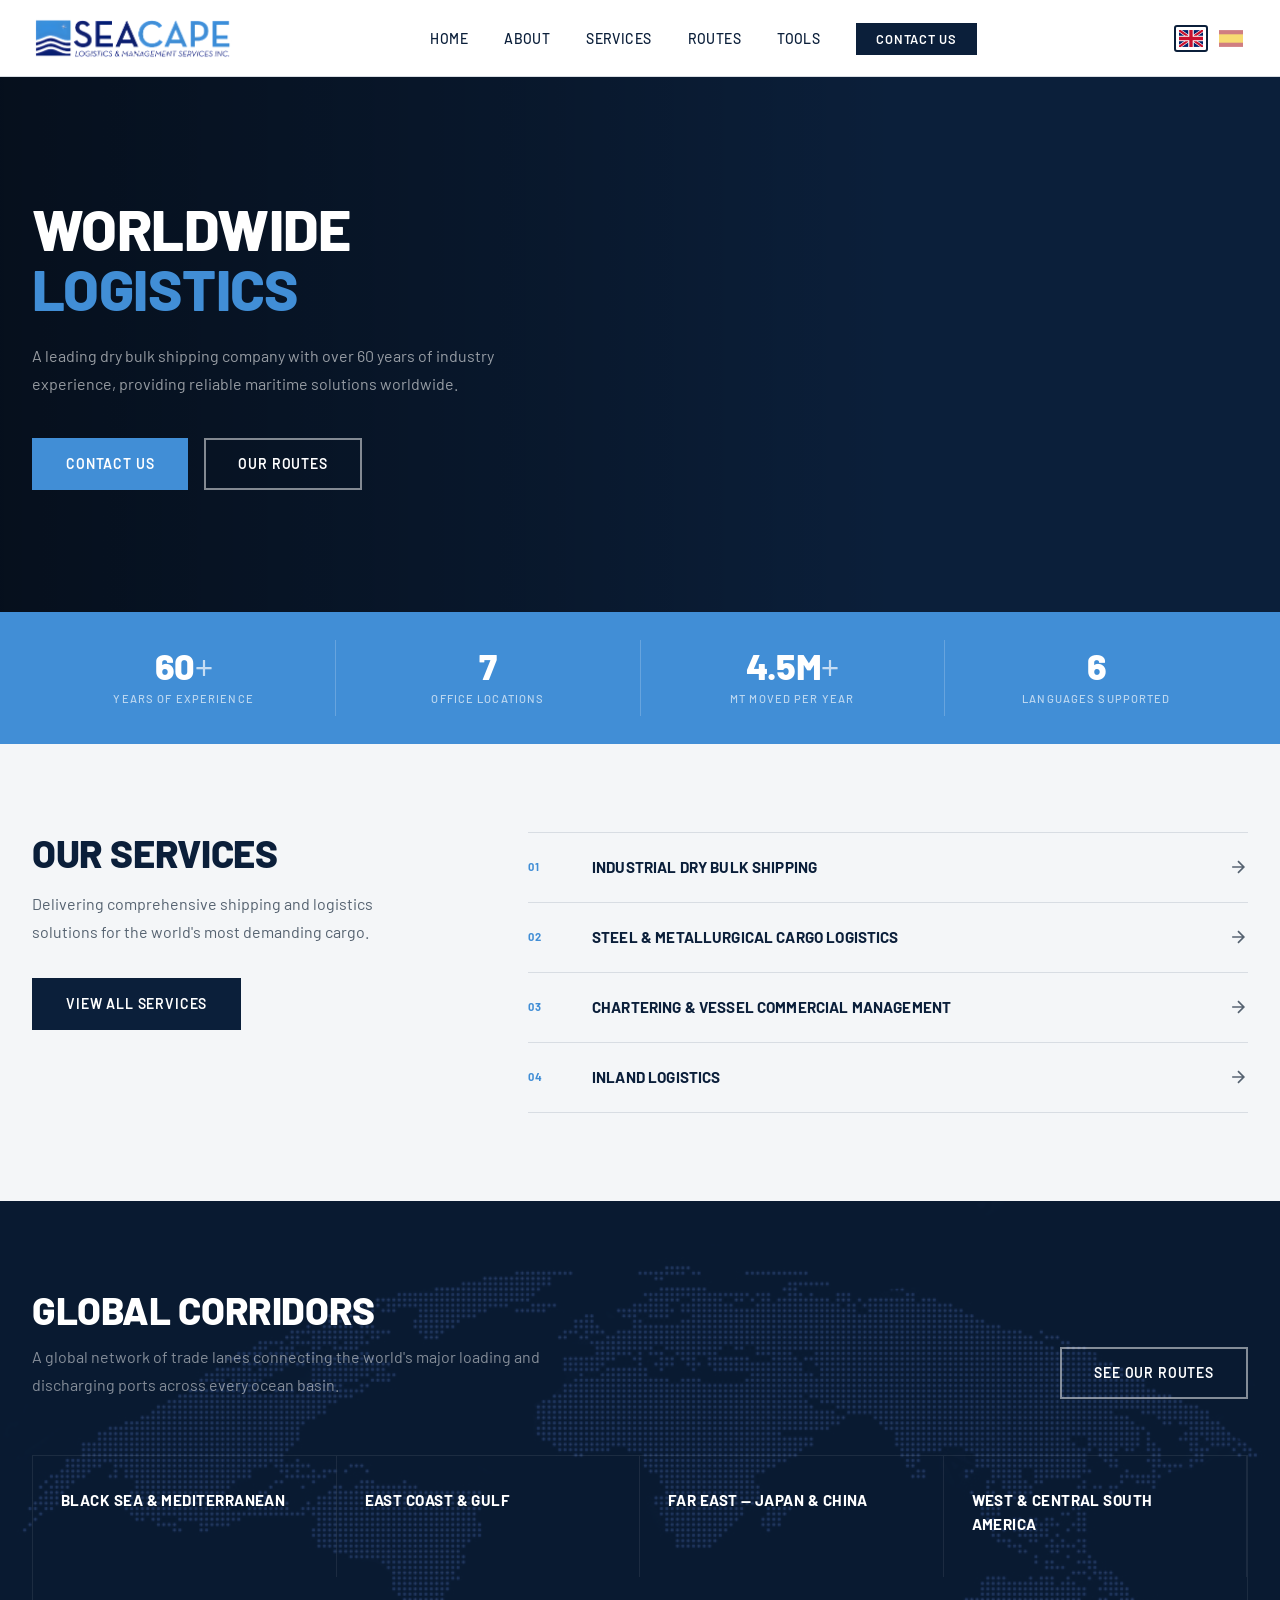
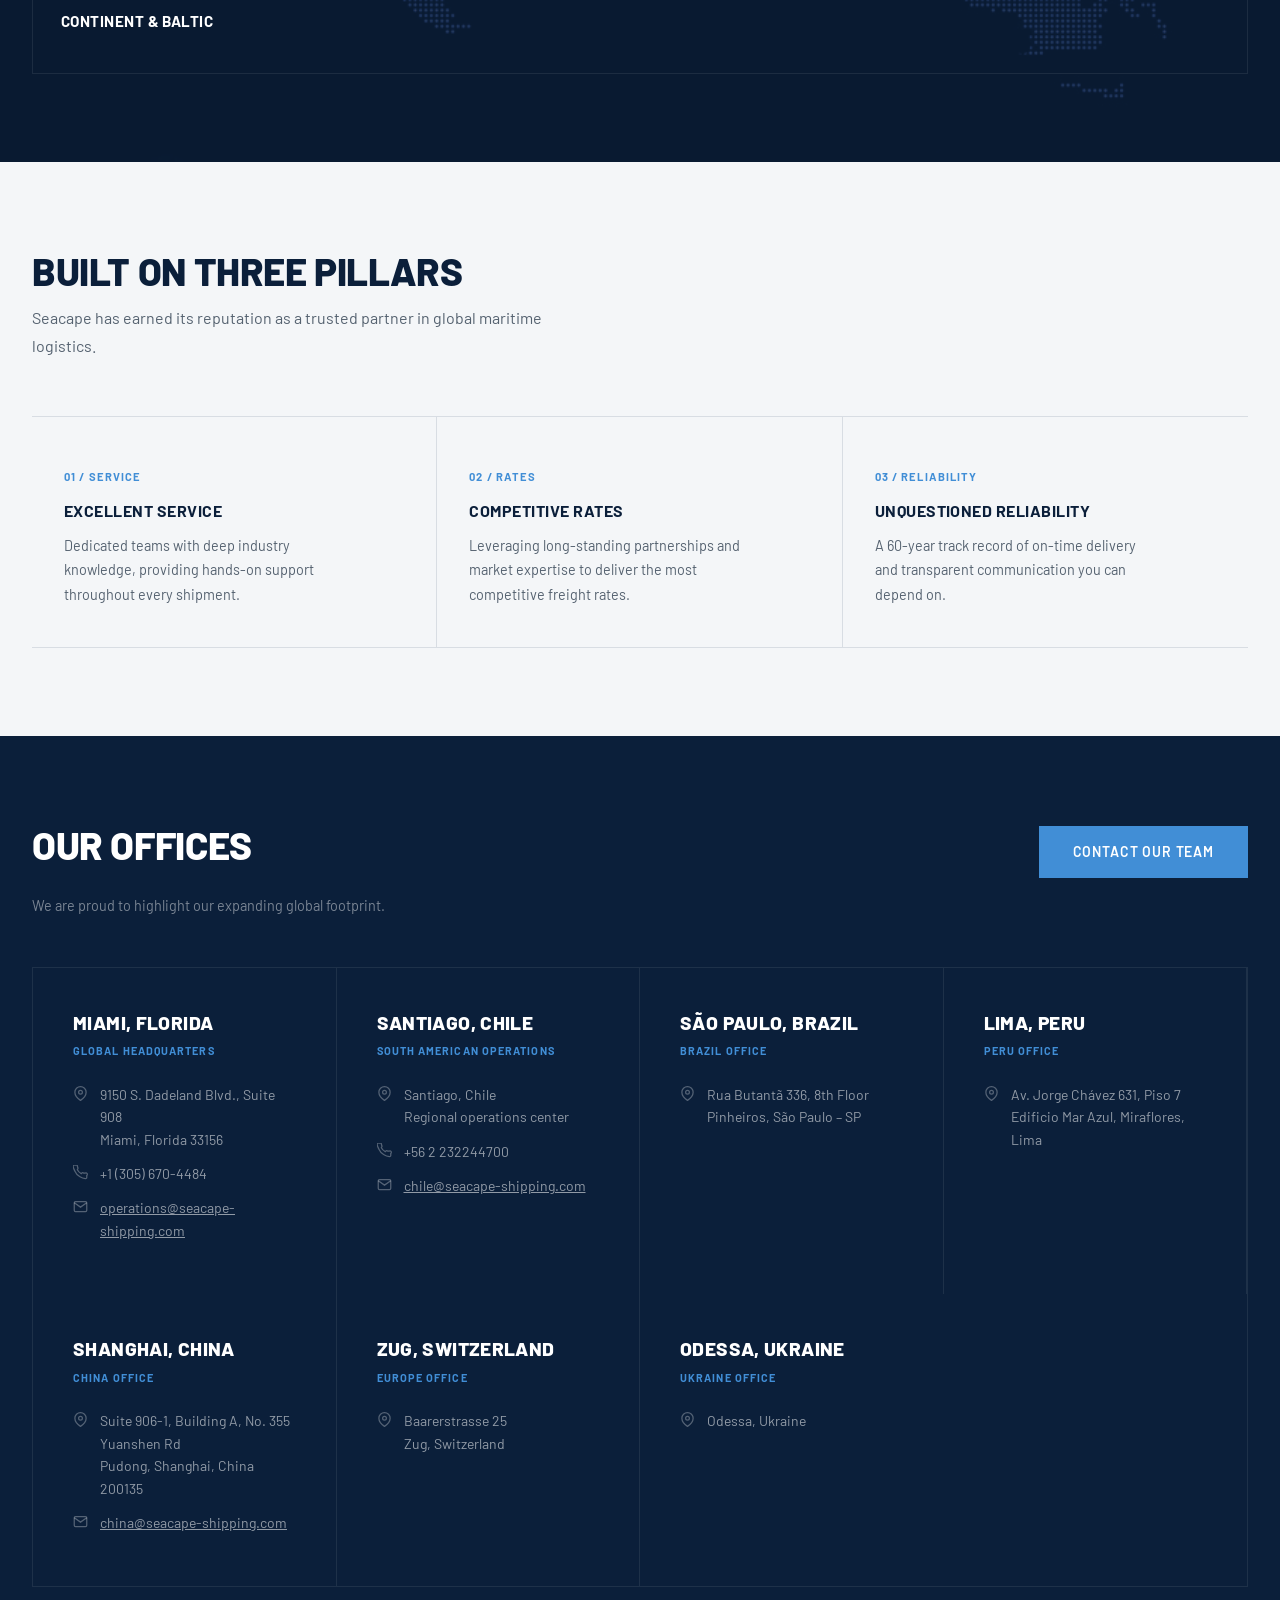
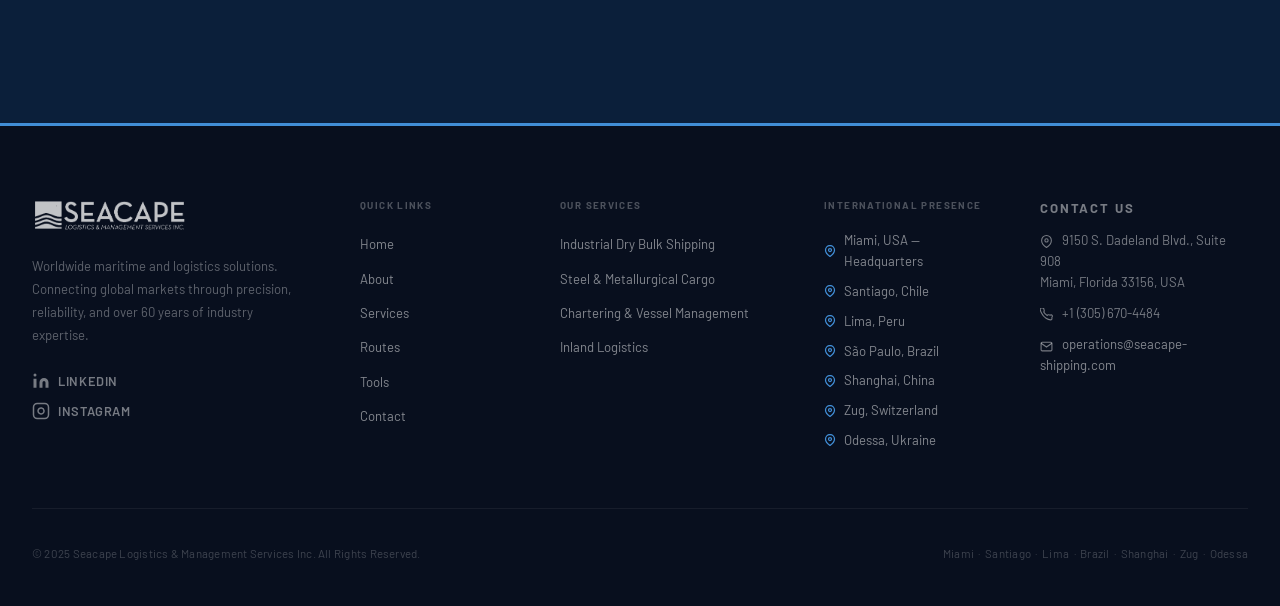
==== commit 2ea29e0e: "Update services section subtitle copy Co-Authored-By: Claude Sonnet 4.6 <noreply@anthropic.com>" ====
--- a/index.html
+++ b/index.html
@@ -95,7 +95,7 @@
     <div class="services-layout">
       <div class="services-header reveal">
                 <h2 class="section-title" id="services-heading" data-i18n="services_heading">Our Services</h2>
-        <p class="section-sub" data-i18n="services_sub">From industrial bulk shipping to inland logistics, our integrated offering covers every stage of the maritime and logistics chain.</p>
+        <p class="section-sub" data-i18n="services_sub">Delivering comprehensive shipping and logistics solutions for the world's most demanding cargo.</p>
         <a href="services.html" class="btn-primary btn-navy" style="margin-top:2rem;" data-i18n="services_cta_btn">View All Services</a>
       </div>
       <div class="services-list reveal-group">
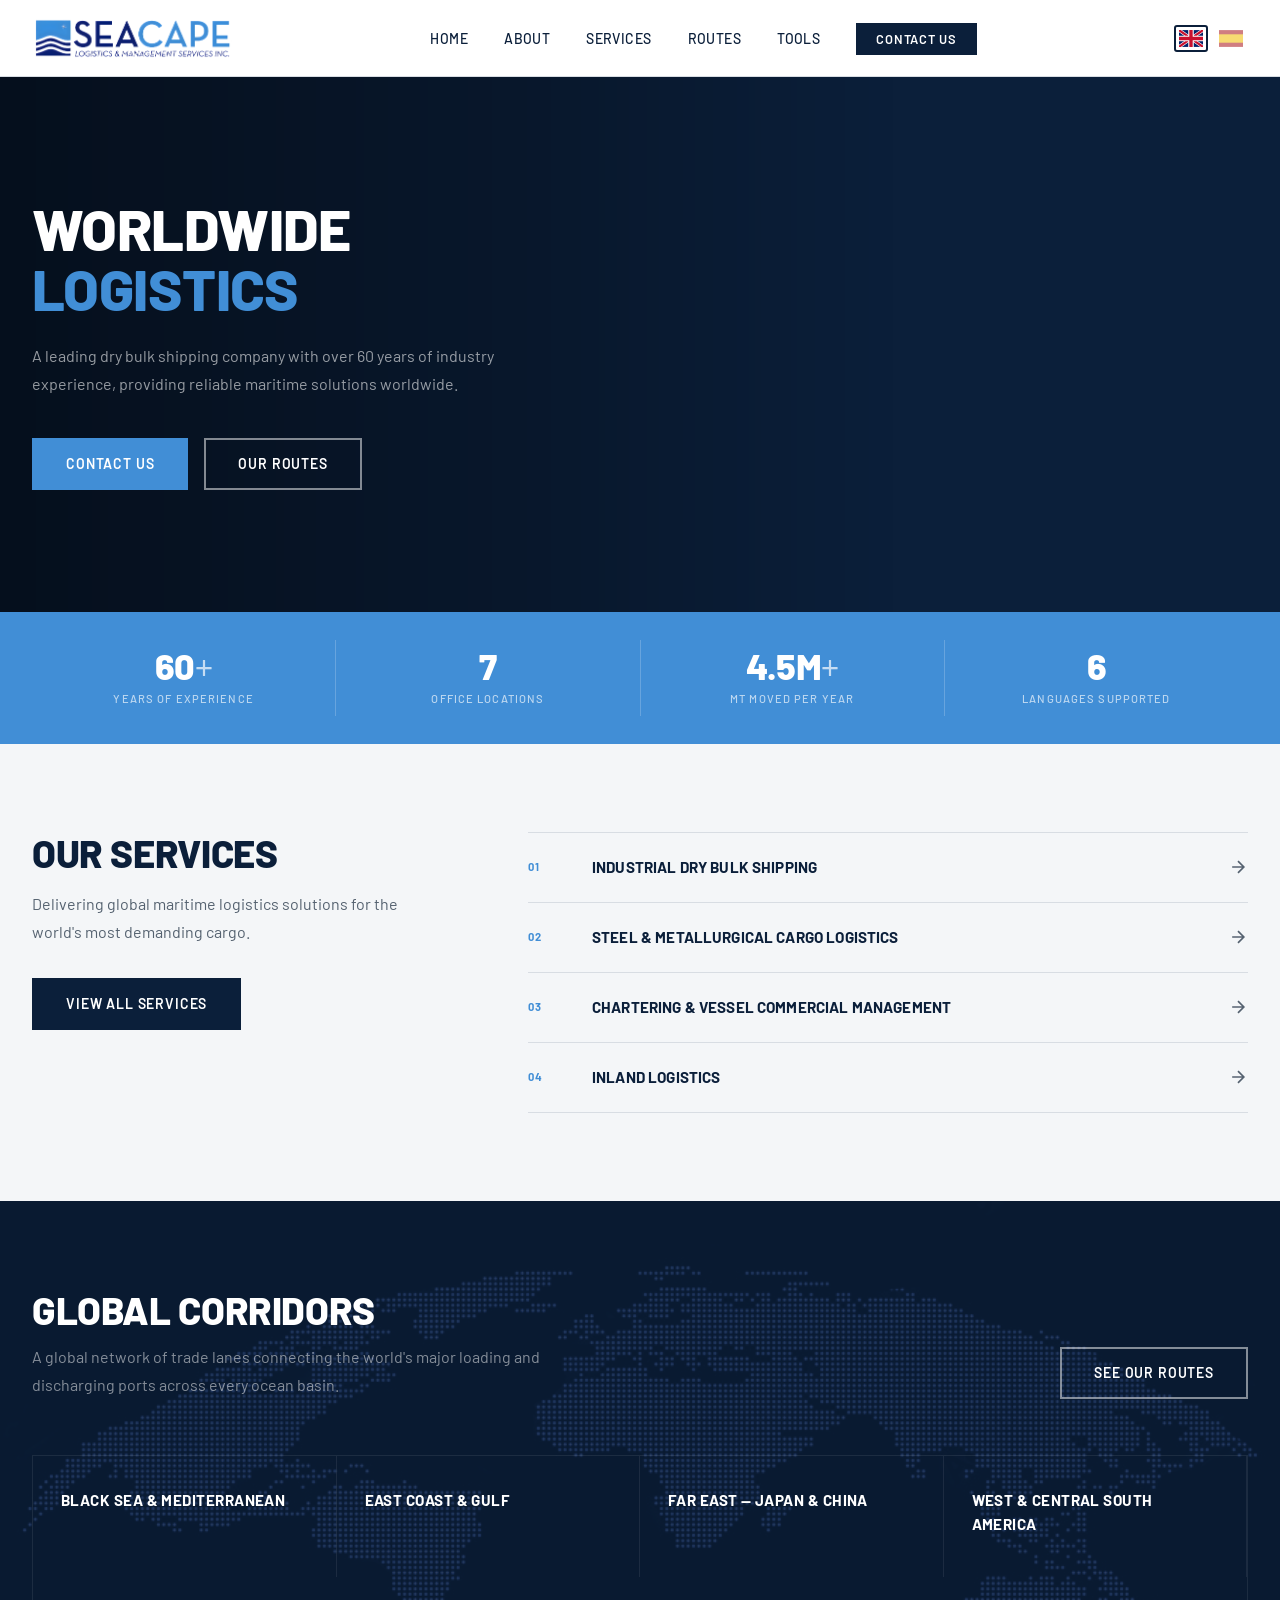
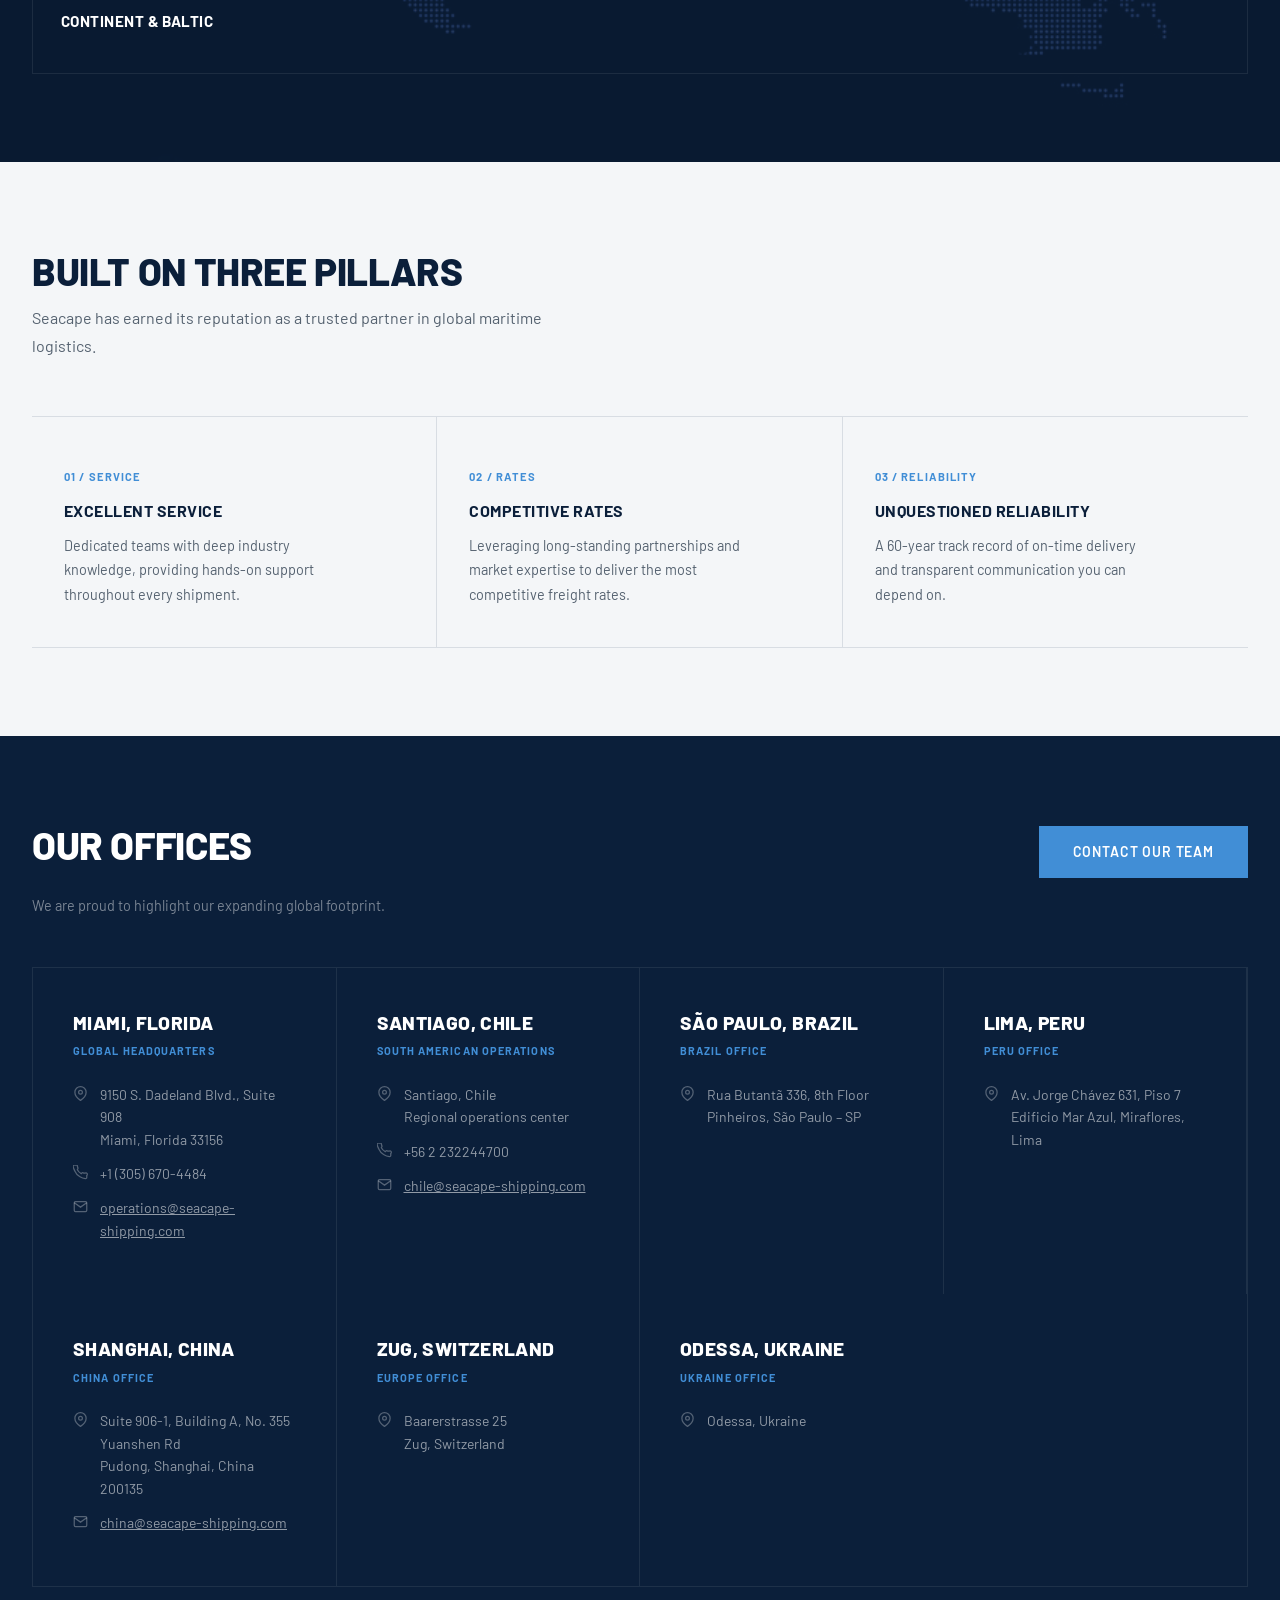
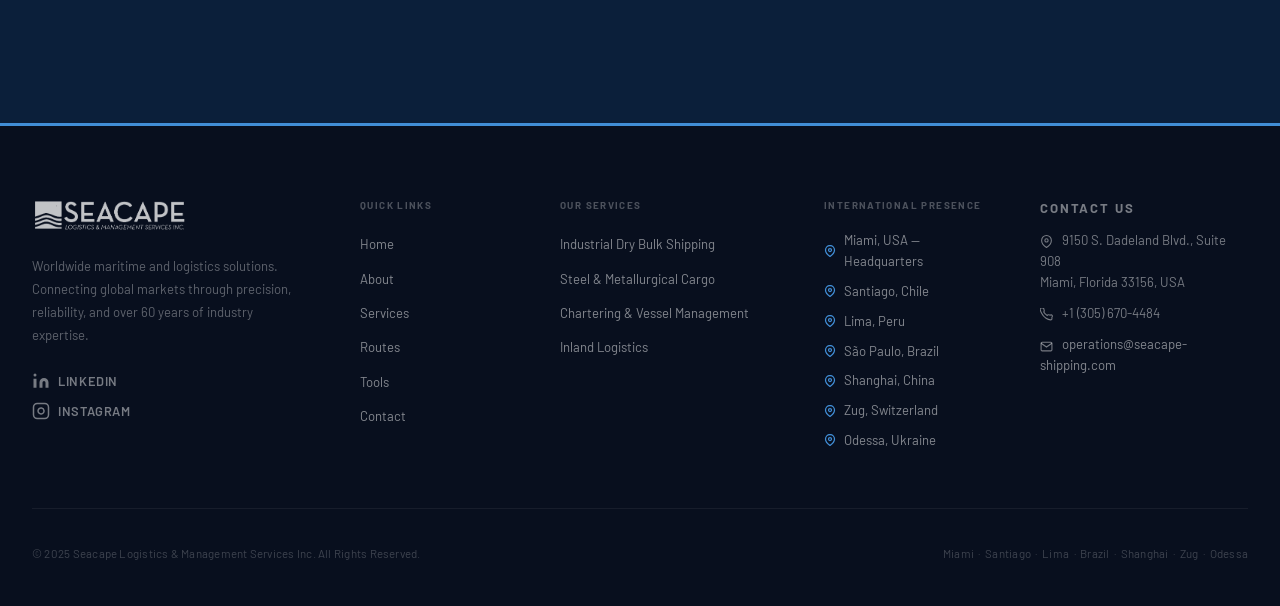
==== commit a670f785: "Update services subtitle copy Co-Authored-By: Claude Sonnet 4.6 <noreply@anthropic.com>" ====
--- a/index.html
+++ b/index.html
@@ -95,7 +95,7 @@
     <div class="services-layout">
       <div class="services-header reveal">
                 <h2 class="section-title" id="services-heading" data-i18n="services_heading">Our Services</h2>
-        <p class="section-sub" data-i18n="services_sub">Delivering comprehensive shipping and logistics solutions for the world's most demanding cargo.</p>
+        <p class="section-sub" data-i18n="services_sub">Delivering global maritime logistics solutions for the world's most demanding cargo.</p>
         <a href="services.html" class="btn-primary btn-navy" style="margin-top:2rem;" data-i18n="services_cta_btn">View All Services</a>
       </div>
       <div class="services-list reveal-group">
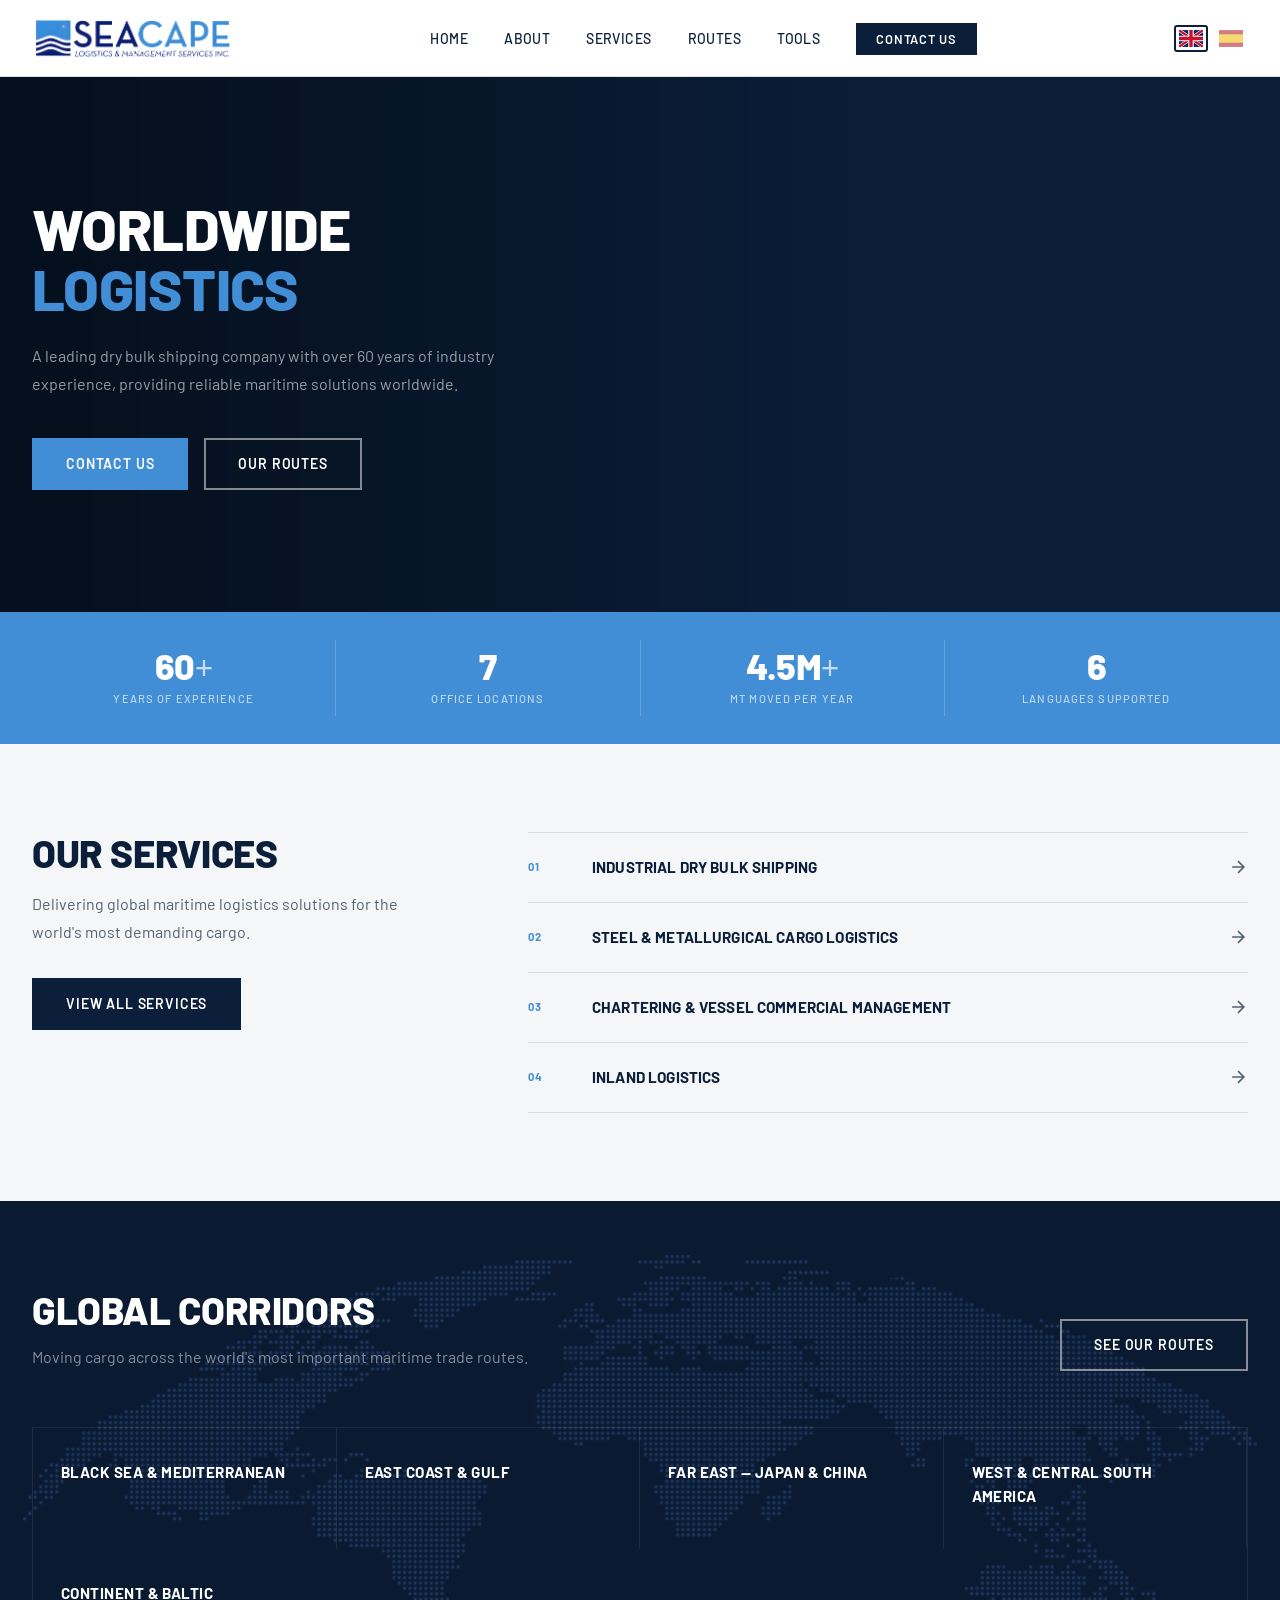
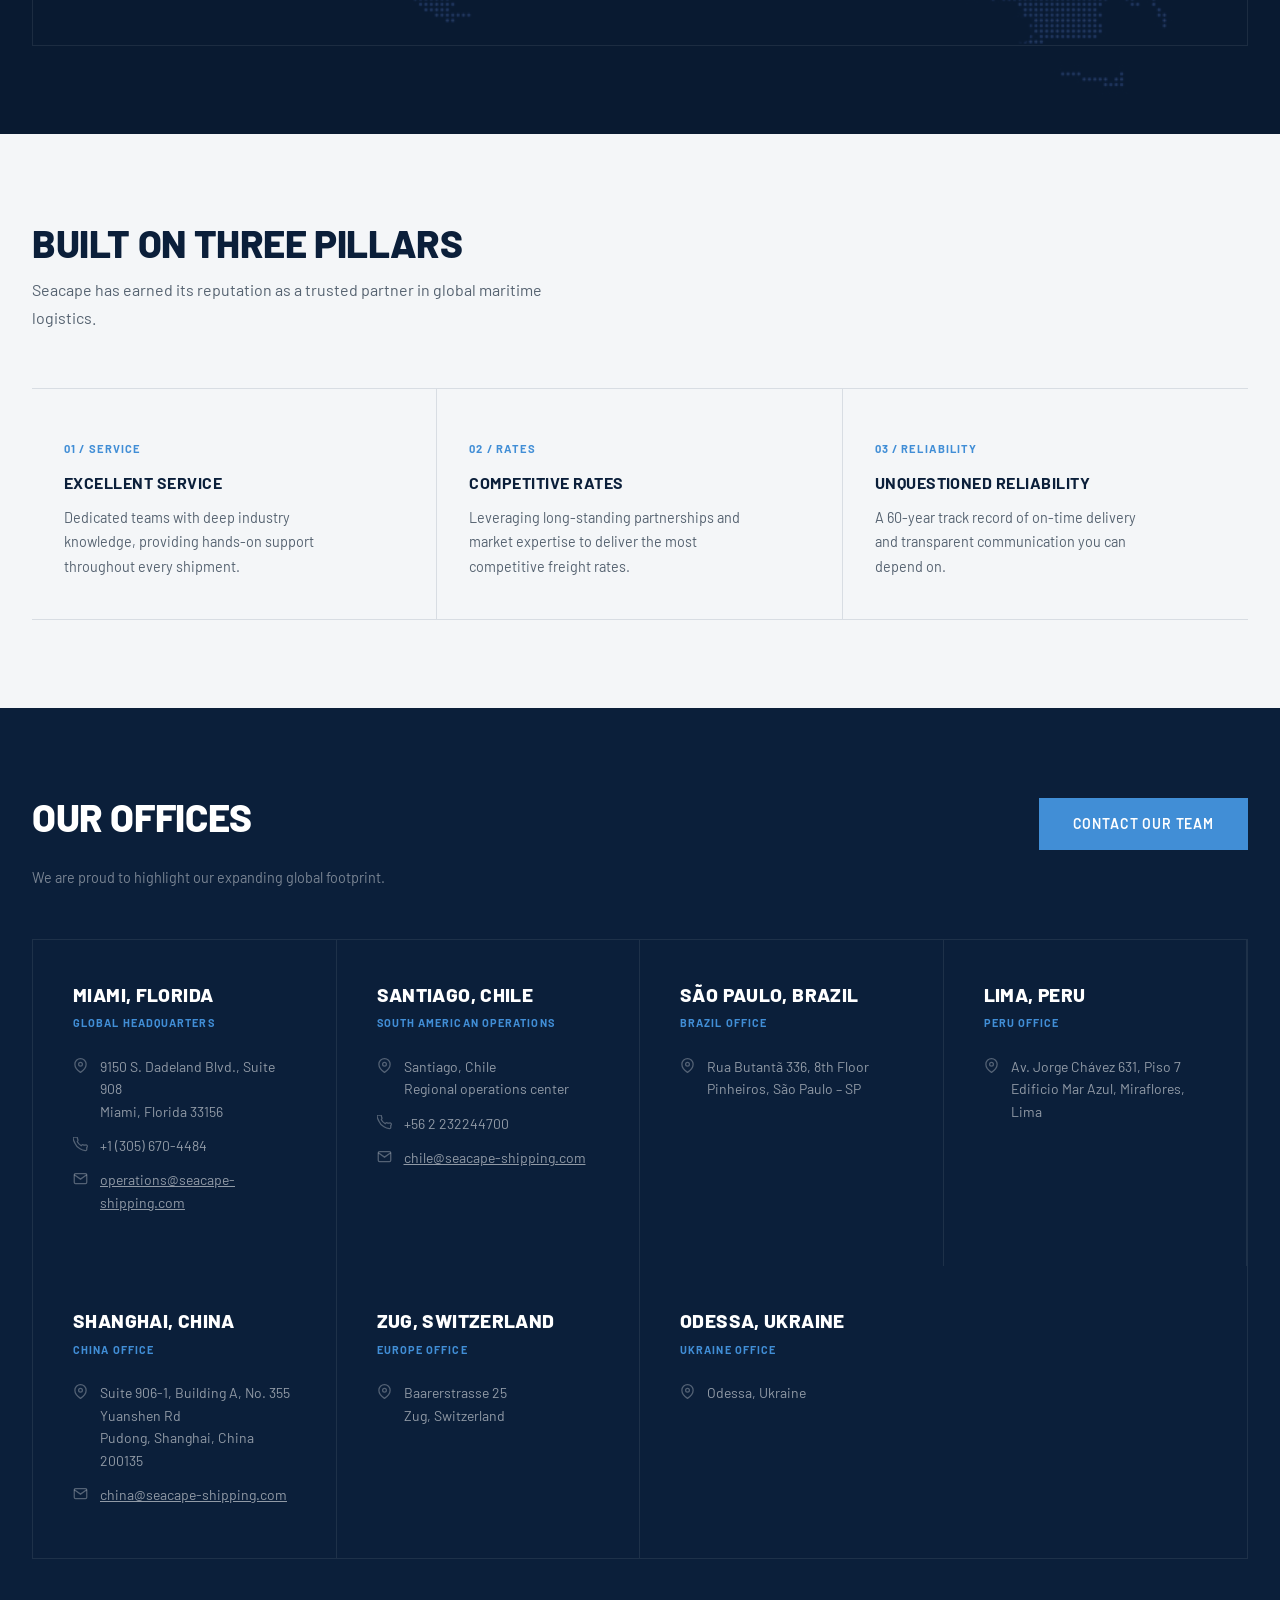
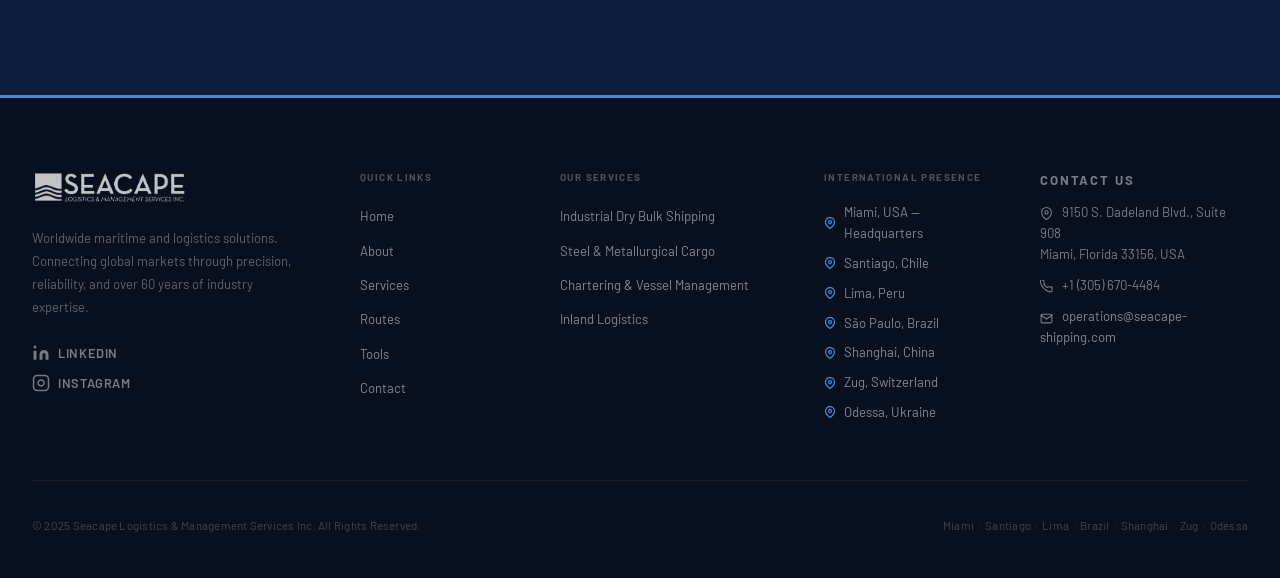
==== commit d1404f95: "Update Global Corridors subtitle copy Co-Authored-By: Claude Sonnet 4.6 <noreply@anthropic.com>" ====
--- a/index.html
+++ b/index.html
@@ -139,7 +139,7 @@
     <div class="section-header" style="display:flex; justify-content:space-between; align-items:flex-end; flex-wrap:wrap; gap:1.5rem;">
       <div>
                 <h2 class="section-title reveal" id="routes-heading" style="color:#fff;" data-i18n="routes_heading">Global Corridors</h2>
-        <p class="section-sub reveal" style="color:rgba(255,255,255,.5);" data-i18n="routes_sub">A global network of trade lanes connecting the world's major loading and discharging ports across every ocean basin.</p>
+        <p class="section-sub reveal" style="color:rgba(255,255,255,.5);" data-i18n="routes_sub">Moving cargo across the world's most important maritime trade routes.</p>
       </div>
       <a href="routes.html" class="btn-outline reveal" style="flex-shrink:0;" data-i18n="routes_cta_btn">See Our Routes</a>
     </div>
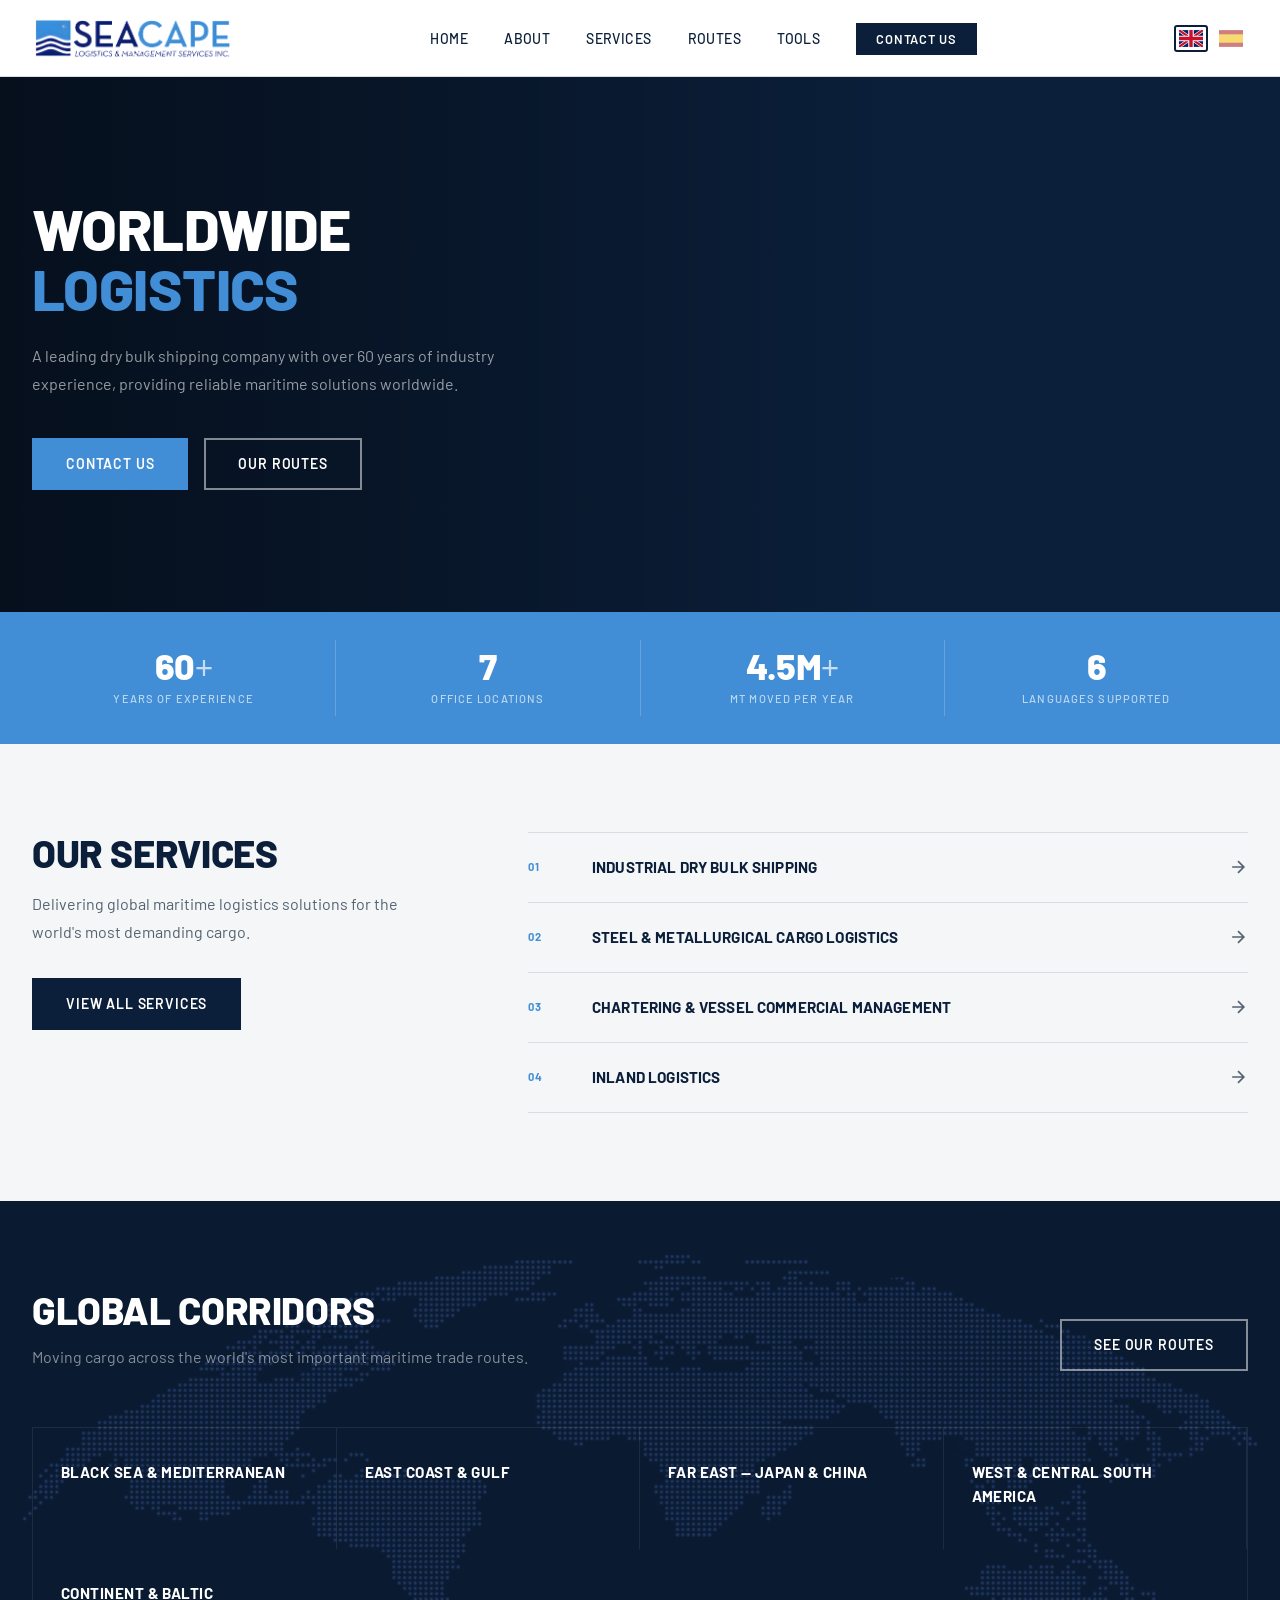
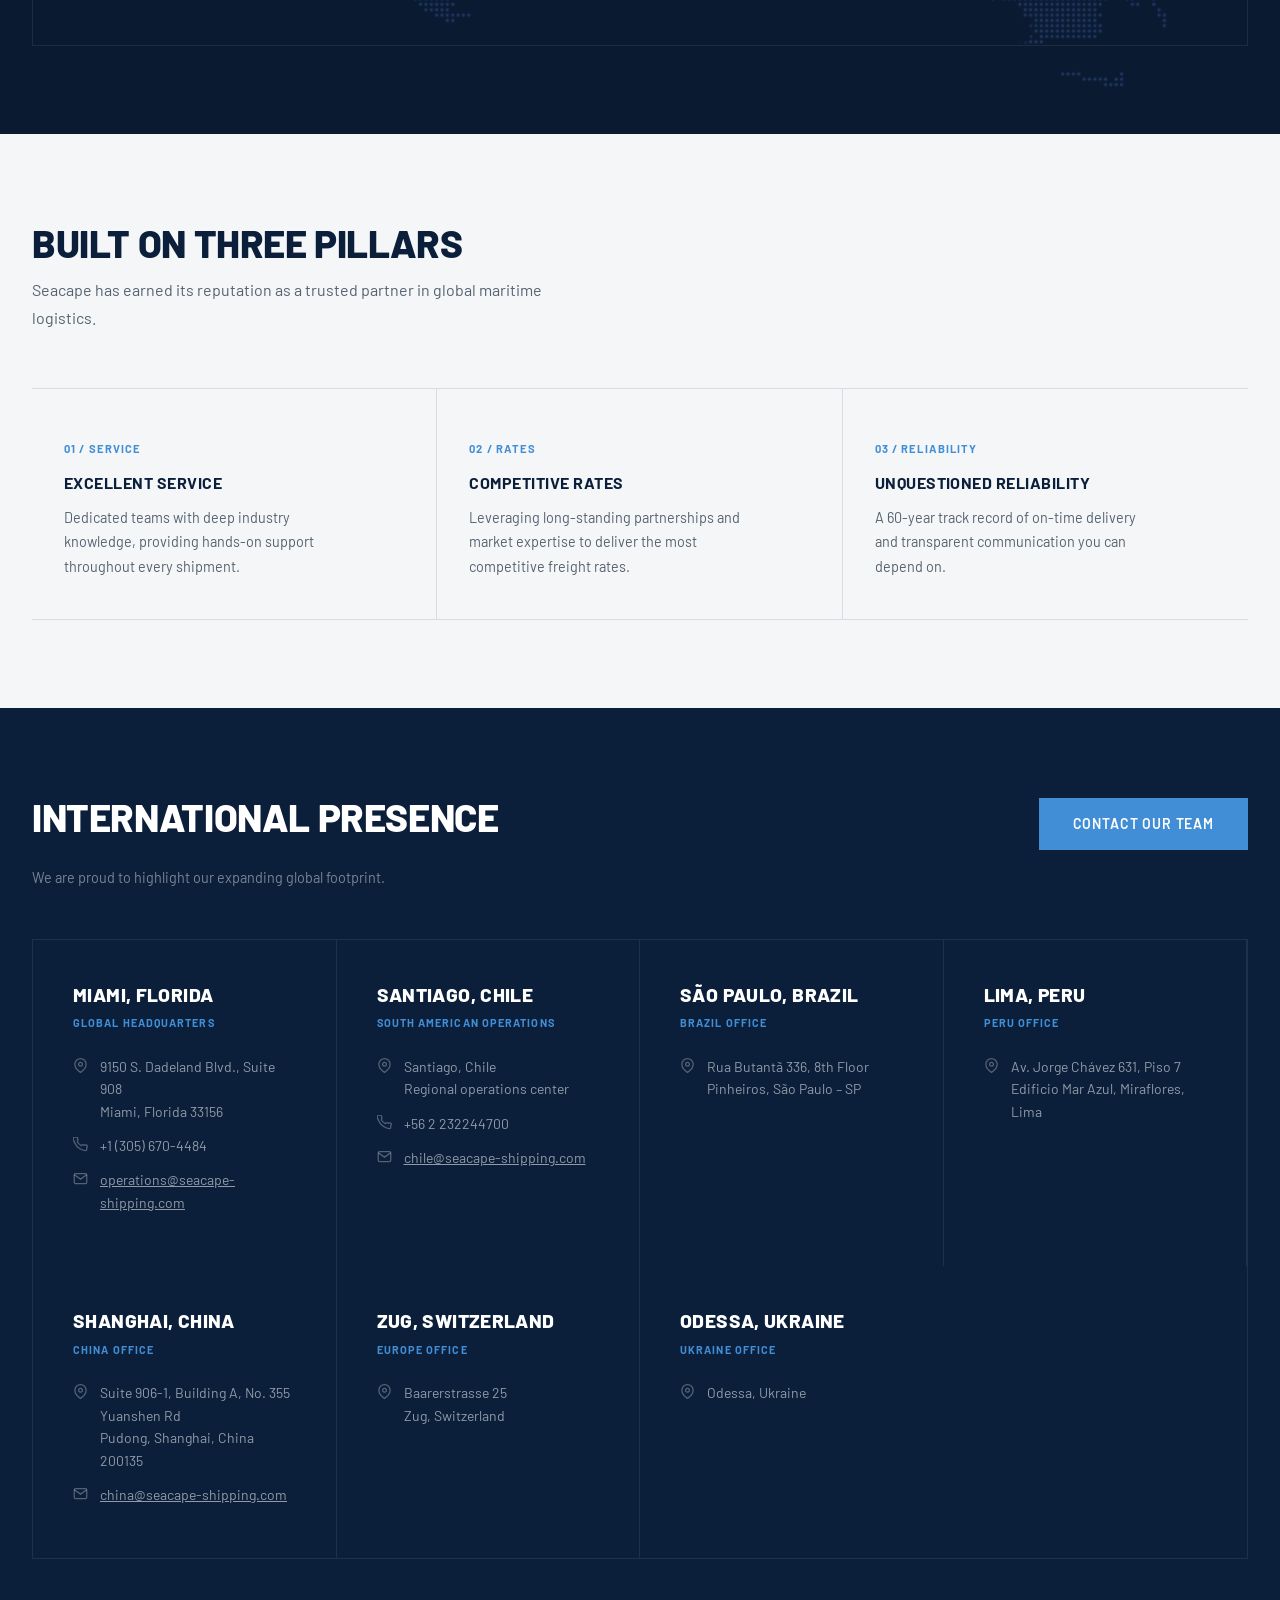
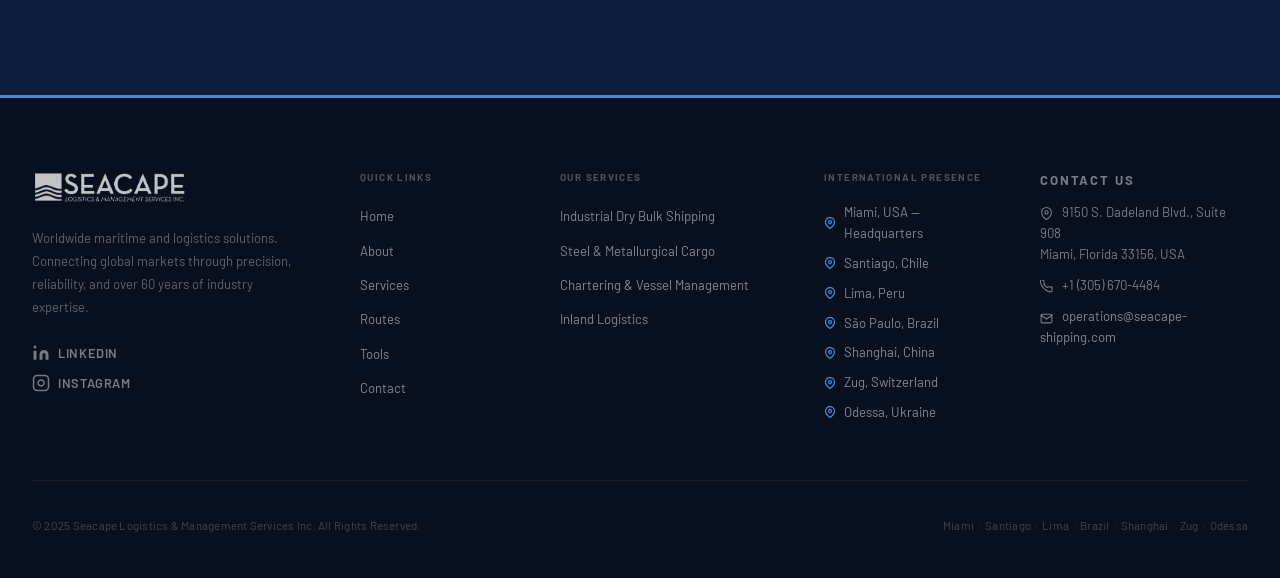
==== commit d7067e68: "Rename 'Our Offices' section to 'International Presence' Co-Authored-By: Claude Sonnet 4.6 <noreply@" ====
--- a/index.html
+++ b/index.html
@@ -195,7 +195,7 @@
   <div class="section-inner">
     <div class="section-header" style="display:flex; justify-content:space-between; align-items:flex-end; flex-wrap:wrap; gap:1.5rem; margin-bottom:1rem;">
       <div>
-                <h2 class="section-title reveal" id="offices-heading" style="color:#fff;" data-i18n="offices_heading">Our Offices</h2>
+                <h2 class="section-title reveal" id="offices-heading" style="color:#fff;" data-i18n="offices_heading">International Presence</h2>
       </div>
       <a href="contact.html" class="btn-primary reveal" style="flex-shrink:0;" data-i18n="offices_cta_btn">Contact Our Team</a>
     </div>
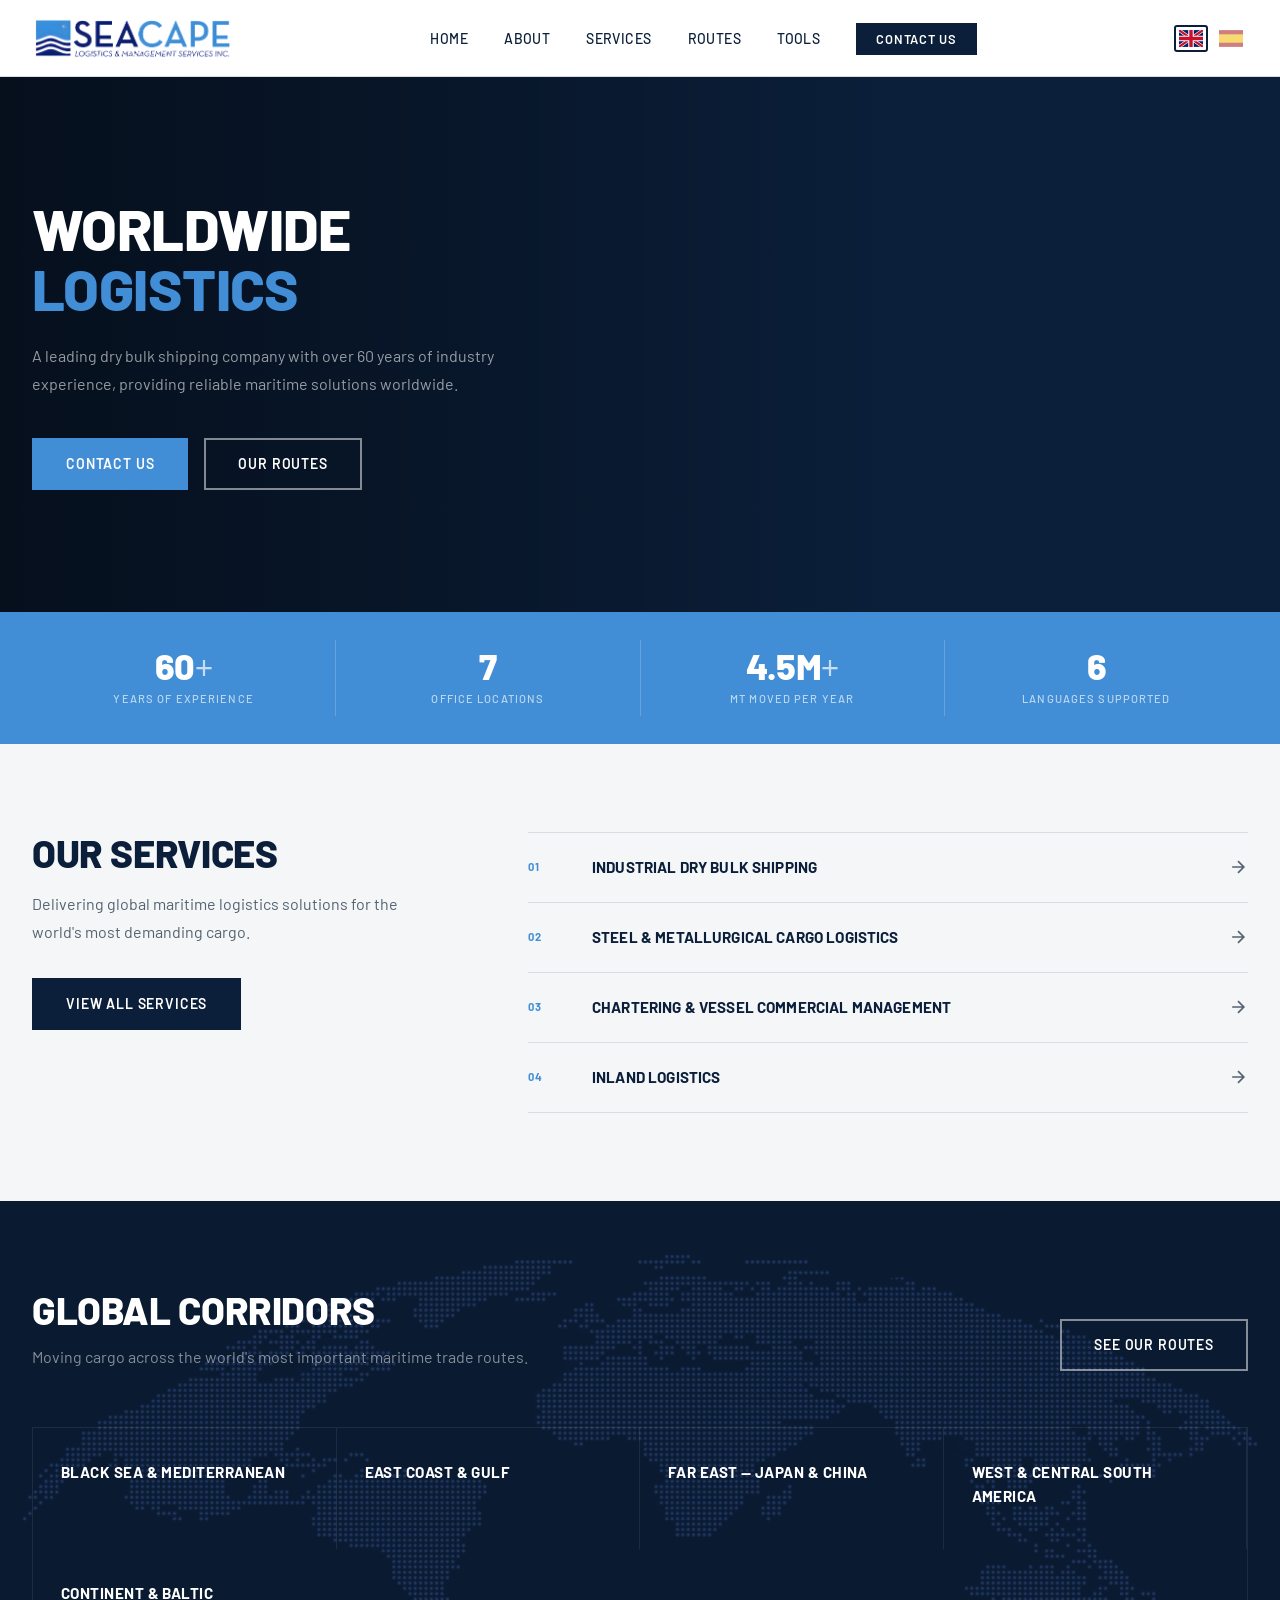
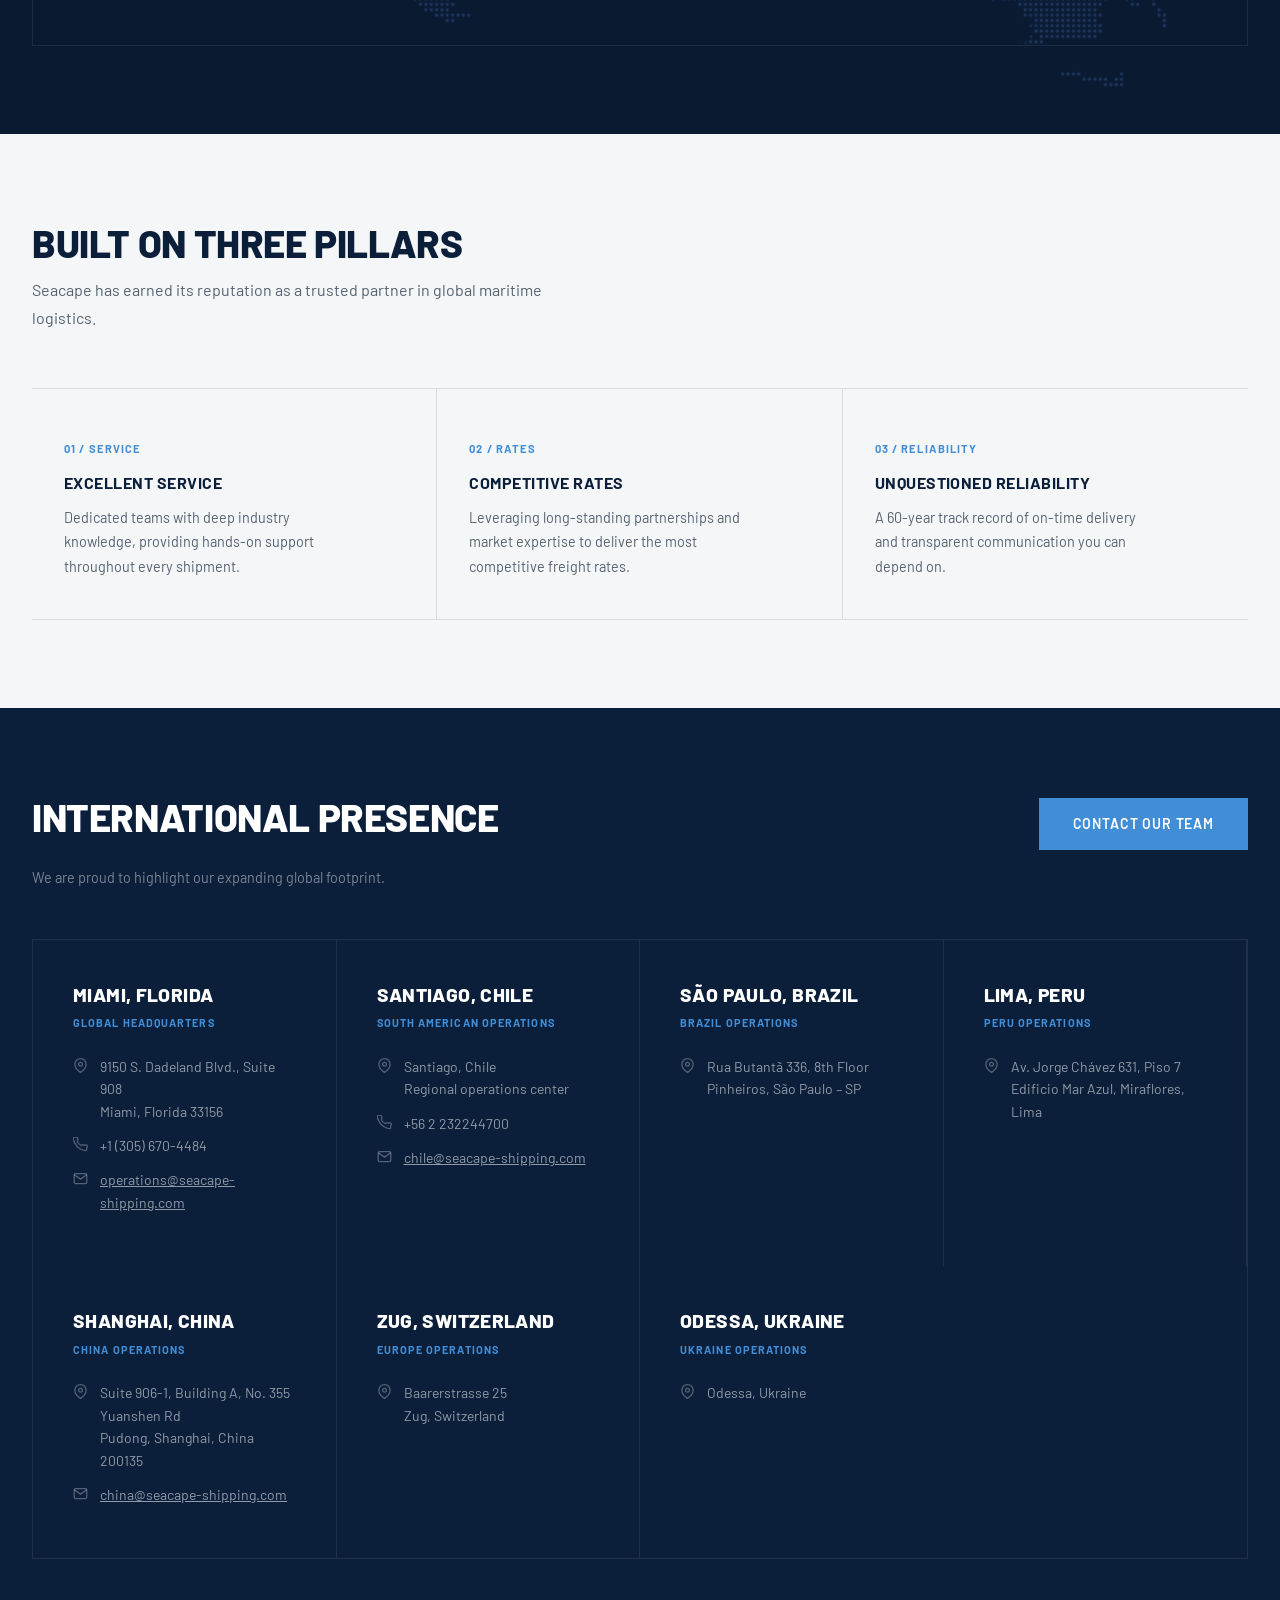
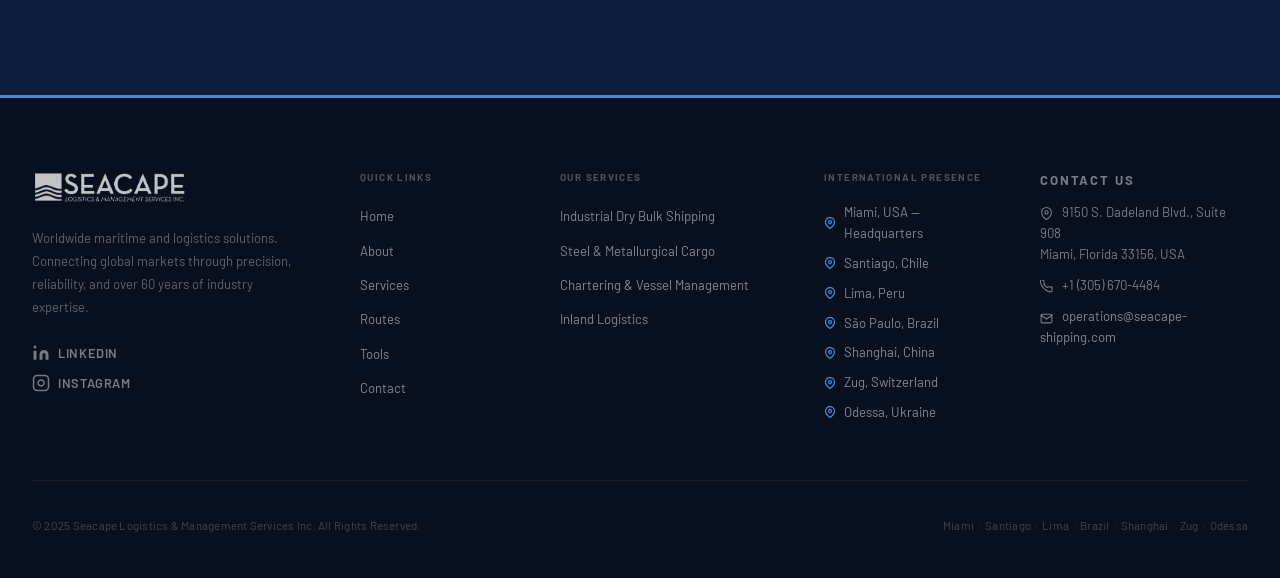
==== commit c921f8f4: "Change office role labels from 'Office' to 'Operations' sitewide Co-Authored-By: Claude Sonnet 4.6 <" ====
--- a/index.html
+++ b/index.html
@@ -235,7 +235,7 @@
       </div>
       <div class="office-card">
         <p class="office-city">São Paulo, Brazil</p>
-        <p class="office-role" data-i18n="office_saopaulo_role">Brazil Office</p>
+        <p class="office-role" data-i18n="office_saopaulo_role">Brazil Operations</p>
         <div class="office-detail">
           <svg width="15" height="15" viewBox="0 0 24 24" fill="none" stroke="currentColor" stroke-width="2" aria-hidden="true"><path d="M21 10c0 7-9 13-9 13s-9-6-9-13a9 9 0 0118 0z"/><circle cx="12" cy="10" r="3"/></svg>
           Rua Butantã 336, 8th Floor<br/>Pinheiros, São Paulo – SP
@@ -243,7 +243,7 @@
       </div>
       <div class="office-card">
         <p class="office-city">Lima, Peru</p>
-        <p class="office-role" data-i18n="office_lima_role">Peru Office</p>
+        <p class="office-role" data-i18n="office_lima_role">Peru Operations</p>
         <div class="office-detail">
           <svg width="15" height="15" viewBox="0 0 24 24" fill="none" stroke="currentColor" stroke-width="2" aria-hidden="true"><path d="M21 10c0 7-9 13-9 13s-9-6-9-13a9 9 0 0118 0z"/><circle cx="12" cy="10" r="3"/></svg>
           Av. Jorge Chávez 631, Piso 7<br/>Edificio Mar Azul, Miraflores, Lima
@@ -251,7 +251,7 @@
       </div>
       <div class="office-card">
         <p class="office-city">Shanghai, China</p>
-        <p class="office-role" data-i18n="office_shanghai_role">China Office</p>
+        <p class="office-role" data-i18n="office_shanghai_role">China Operations</p>
         <div class="office-detail">
           <svg width="15" height="15" viewBox="0 0 24 24" fill="none" stroke="currentColor" stroke-width="2" aria-hidden="true"><path d="M21 10c0 7-9 13-9 13s-9-6-9-13a9 9 0 0118 0z"/><circle cx="12" cy="10" r="3"/></svg>
           Suite 906-1, Building A, No. 355 Yuanshen Rd<br/>Pudong, Shanghai, China 200135
@@ -263,7 +263,7 @@
       </div>
       <div class="office-card">
         <p class="office-city">Zug, Switzerland</p>
-        <p class="office-role" data-i18n="office_zug_role">Europe Office</p>
+        <p class="office-role" data-i18n="office_zug_role">Europe Operations</p>
         <div class="office-detail">
           <svg width="15" height="15" viewBox="0 0 24 24" fill="none" stroke="currentColor" stroke-width="2" aria-hidden="true"><path d="M21 10c0 7-9 13-9 13s-9-6-9-13a9 9 0 0118 0z"/><circle cx="12" cy="10" r="3"/></svg>
           Baarerstrasse 25<br/>Zug, Switzerland
@@ -271,7 +271,7 @@
       </div>
       <div class="office-card">
         <p class="office-city">Odessa, Ukraine</p>
-        <p class="office-role" data-i18n="office_odessa_role">Ukraine Office</p>
+        <p class="office-role" data-i18n="office_odessa_role">Ukraine Operations</p>
         <div class="office-detail">
           <svg width="15" height="15" viewBox="0 0 24 24" fill="none" stroke="currentColor" stroke-width="2" aria-hidden="true"><path d="M21 10c0 7-9 13-9 13s-9-6-9-13a9 9 0 0118 0z"/><circle cx="12" cy="10" r="3"/></svg>
           Odessa, Ukraine
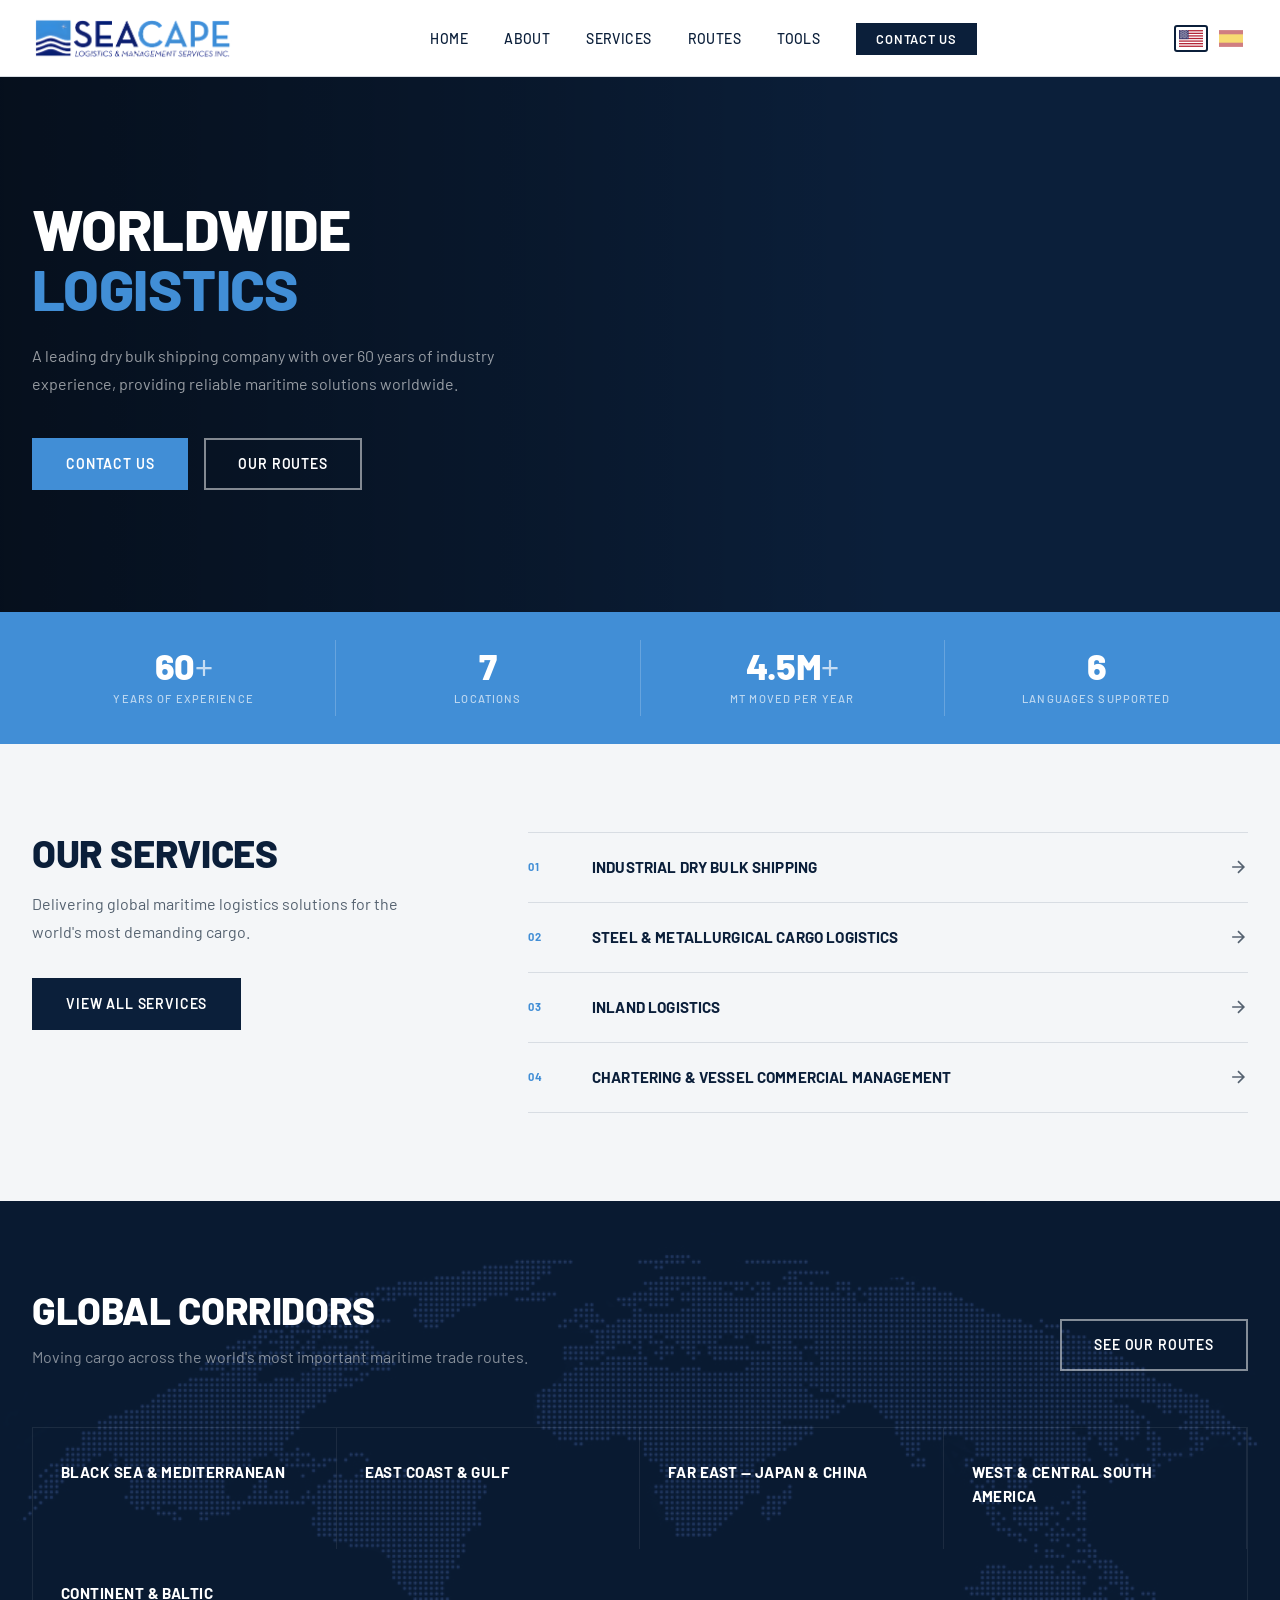
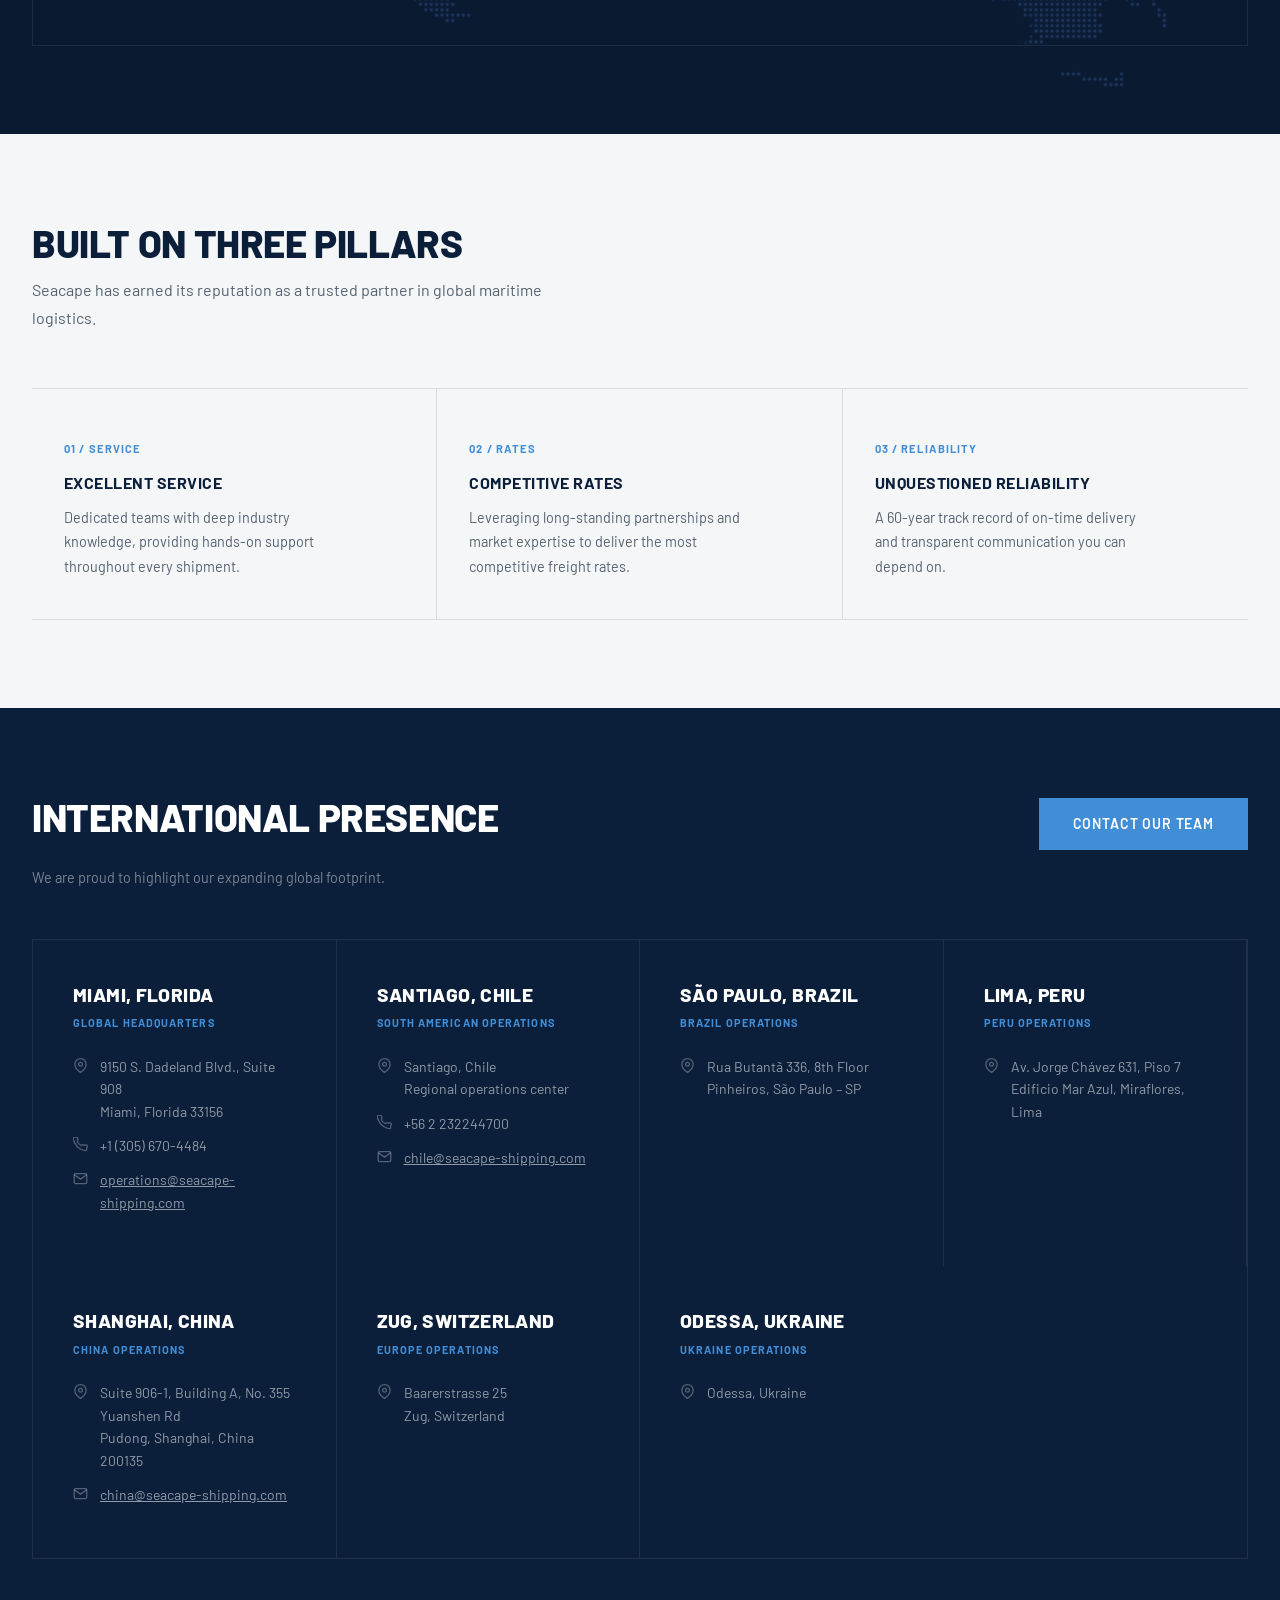
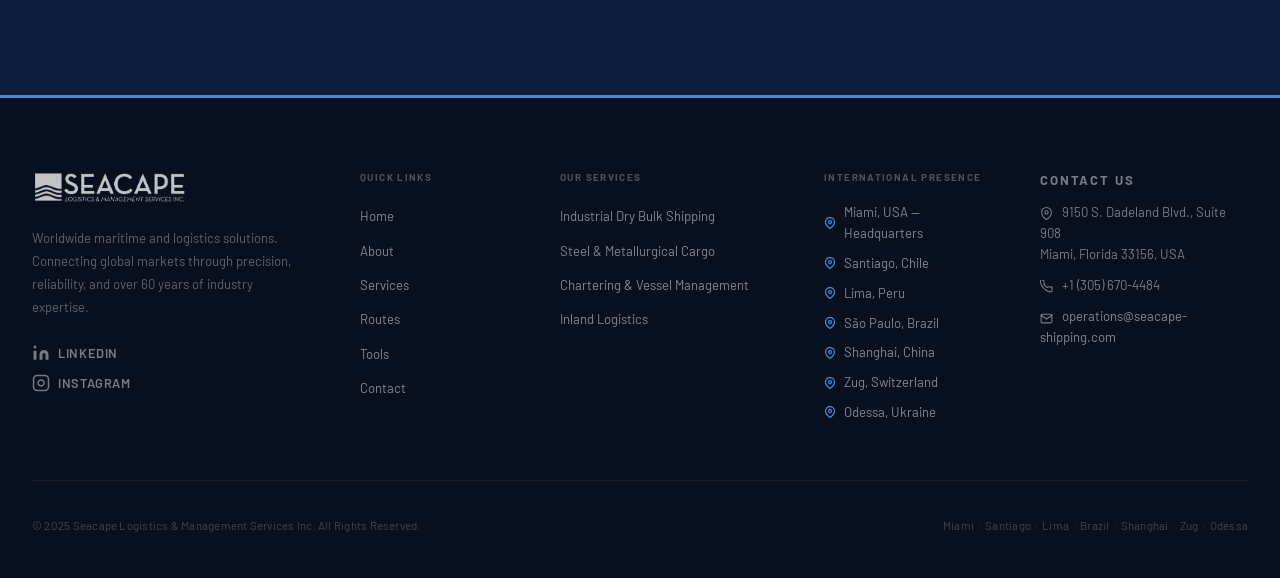
==== commit 88c440d7: "Various copy updates and swap UK flag to US flag - Swap UK flag to US flag on all pages - Reorder se" ====
--- a/index.html
+++ b/index.html
@@ -24,7 +24,7 @@
       <li><a href="contact.html" class="nav-cta" data-i18n="nav_contact">Contact Us</a></li>
     </ul>
     <div class="lang-toggle">
-      <button class="lang-btn" data-lang="en" onclick="setLanguage('en')" aria-label="English"><svg viewBox="0 0 20 14" xmlns="http://www.w3.org/2000/svg" width="24" height="17"><rect width="20" height="14" fill="#012169"/><path d="M0 0L20 14M20 0L0 14" stroke="#fff" stroke-width="2.8"/><path d="M0 0L20 14M20 0L0 14" stroke="#C8102E" stroke-width="1.8"/><path d="M10 0V14M0 7H20" stroke="#fff" stroke-width="4.6"/><path d="M10 0V14M0 7H20" stroke="#C8102E" stroke-width="2.8"/></svg></button>
+      <button class="lang-btn" data-lang="en" onclick="setLanguage('en')" aria-label="English"><svg viewBox="0 0 20 14" xmlns="http://www.w3.org/2000/svg" width="24" height="17"><rect width="20" height="14" fill="#B22234"/><rect y="1.08" width="20" height="1.08" fill="#fff"/><rect y="3.23" width="20" height="1.08" fill="#fff"/><rect y="5.38" width="20" height="1.08" fill="#fff"/><rect y="7.54" width="20" height="1.08" fill="#fff"/><rect y="9.69" width="20" height="1.08" fill="#fff"/><rect y="11.85" width="20" height="1.08" fill="#fff"/><rect width="8" height="7.54" fill="#3C3B6E"/><g fill="#fff"><circle cx="1.14" cy="0.38" r="0.32"/><circle cx="2.29" cy="0.38" r="0.32"/><circle cx="3.43" cy="0.38" r="0.32"/><circle cx="4.57" cy="0.38" r="0.32"/><circle cx="5.71" cy="0.38" r="0.32"/><circle cx="6.86" cy="0.38" r="0.32"/><circle cx="1.71" cy="1.13" r="0.32"/><circle cx="2.86" cy="1.13" r="0.32"/><circle cx="4.0" cy="1.13" r="0.32"/><circle cx="5.14" cy="1.13" r="0.32"/><circle cx="6.29" cy="1.13" r="0.32"/><circle cx="1.14" cy="1.88" r="0.32"/><circle cx="2.29" cy="1.88" r="0.32"/><circle cx="3.43" cy="1.88" r="0.32"/><circle cx="4.57" cy="1.88" r="0.32"/><circle cx="5.71" cy="1.88" r="0.32"/><circle cx="6.86" cy="1.88" r="0.32"/><circle cx="1.71" cy="2.62" r="0.32"/><circle cx="2.86" cy="2.62" r="0.32"/><circle cx="4.0" cy="2.62" r="0.32"/><circle cx="5.14" cy="2.62" r="0.32"/><circle cx="6.29" cy="2.62" r="0.32"/><circle cx="1.14" cy="3.38" r="0.32"/><circle cx="2.29" cy="3.38" r="0.32"/><circle cx="3.43" cy="3.38" r="0.32"/><circle cx="4.57" cy="3.38" r="0.32"/><circle cx="5.71" cy="3.38" r="0.32"/><circle cx="6.86" cy="3.38" r="0.32"/><circle cx="1.71" cy="4.12" r="0.32"/><circle cx="2.86" cy="4.12" r="0.32"/><circle cx="4.0" cy="4.12" r="0.32"/><circle cx="5.14" cy="4.12" r="0.32"/><circle cx="6.29" cy="4.12" r="0.32"/><circle cx="1.14" cy="4.88" r="0.32"/><circle cx="2.29" cy="4.88" r="0.32"/><circle cx="3.43" cy="4.88" r="0.32"/><circle cx="4.57" cy="4.88" r="0.32"/><circle cx="5.71" cy="4.88" r="0.32"/><circle cx="6.86" cy="4.88" r="0.32"/><circle cx="1.71" cy="5.62" r="0.32"/><circle cx="2.86" cy="5.62" r="0.32"/><circle cx="4.0" cy="5.62" r="0.32"/><circle cx="5.14" cy="5.62" r="0.32"/><circle cx="6.29" cy="5.62" r="0.32"/><circle cx="1.14" cy="6.38" r="0.32"/><circle cx="2.29" cy="6.38" r="0.32"/><circle cx="3.43" cy="6.38" r="0.32"/><circle cx="4.57" cy="6.38" r="0.32"/><circle cx="5.71" cy="6.38" r="0.32"/><circle cx="6.86" cy="6.38" r="0.32"/></g></svg></button>
       <button class="lang-btn" data-lang="es" onclick="setLanguage('es')" aria-label="Español"><svg viewBox="0 0 20 14" xmlns="http://www.w3.org/2000/svg" width="24" height="17"><rect width="20" height="14" fill="#AA151B"/><rect y="3.5" width="20" height="7" fill="#F1BF00"/></svg></button>
     </div>
     <button class="hamburger" aria-label="Open menu" aria-expanded="false">
@@ -76,7 +76,7 @@
     </div>
     <div class="stat-item">
       <div class="stat-number">7</div>
-      <div class="stat-label" data-i18n="stat_offices_label">Office Locations</div>
+      <div class="stat-label" data-i18n="stat_offices_label">Locations</div>
     </div>
     <div class="stat-item">
       <div class="stat-number">4.5M<span>+</span></div>
@@ -113,17 +113,17 @@
           </div>
           <svg class="service-row-arrow" width="20" height="20" viewBox="0 0 24 24" fill="none" stroke="currentColor" stroke-width="2"><path d="M5 12h14M12 5l7 7-7 7"/></svg>
         </a>
-        <a href="services.html#chartering" class="service-row">
+        <a href="services.html#inland" class="service-row">
           <span class="service-num">03</span>
           <div class="service-row-body">
-            <span class="service-row-title" data-i18n="svc_04_title">Chartering &amp; Vessel Commercial Management</span>
+            <span class="service-row-title" data-i18n="svc_06_title">Inland Logistics</span>
           </div>
           <svg class="service-row-arrow" width="20" height="20" viewBox="0 0 24 24" fill="none" stroke="currentColor" stroke-width="2"><path d="M5 12h14M12 5l7 7-7 7"/></svg>
         </a>
-        <a href="services.html#inland" class="service-row">
+        <a href="services.html#chartering" class="service-row">
           <span class="service-num">04</span>
           <div class="service-row-body">
-            <span class="service-row-title" data-i18n="svc_06_title">Inland Logistics</span>
+            <span class="service-row-title" data-i18n="svc_04_title">Chartering &amp; Vessel Commercial Management</span>
           </div>
           <svg class="service-row-arrow" width="20" height="20" viewBox="0 0 24 24" fill="none" stroke="currentColor" stroke-width="2"><path d="M5 12h14M12 5l7 7-7 7"/></svg>
         </a>
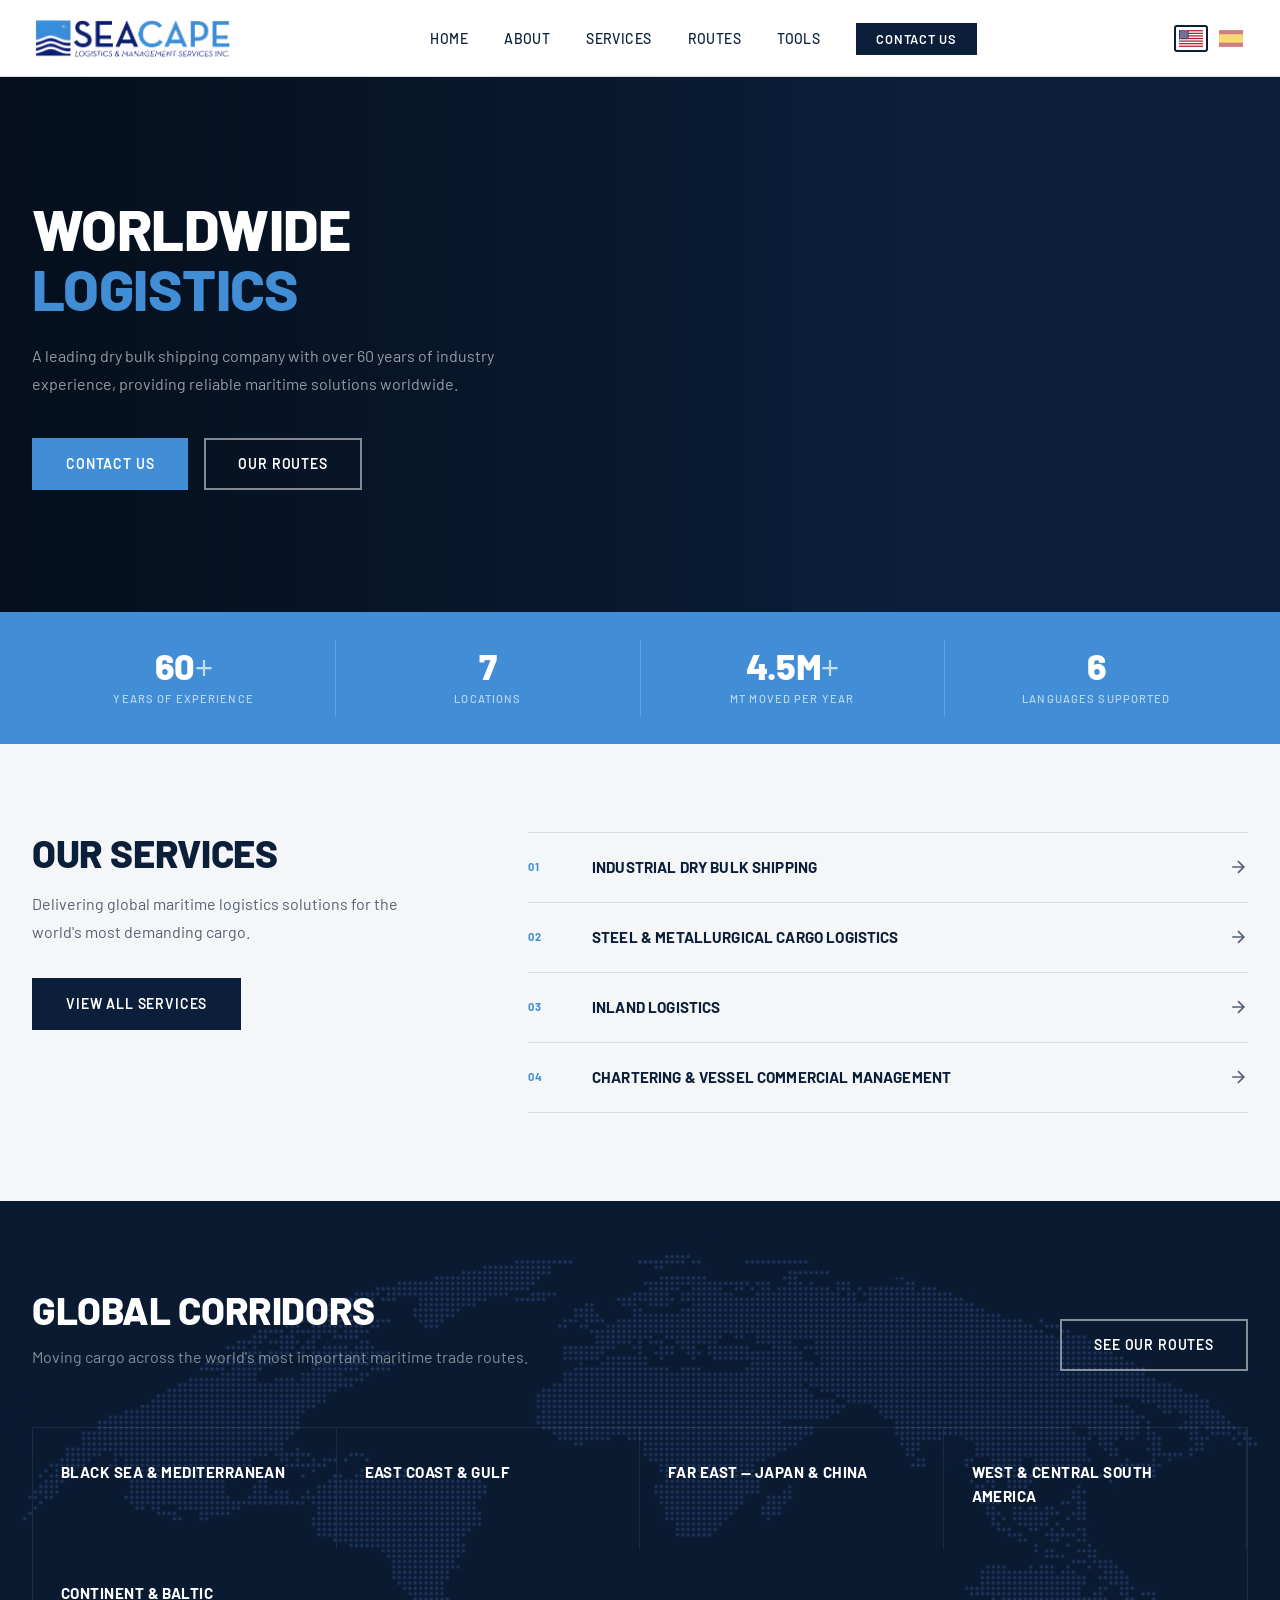
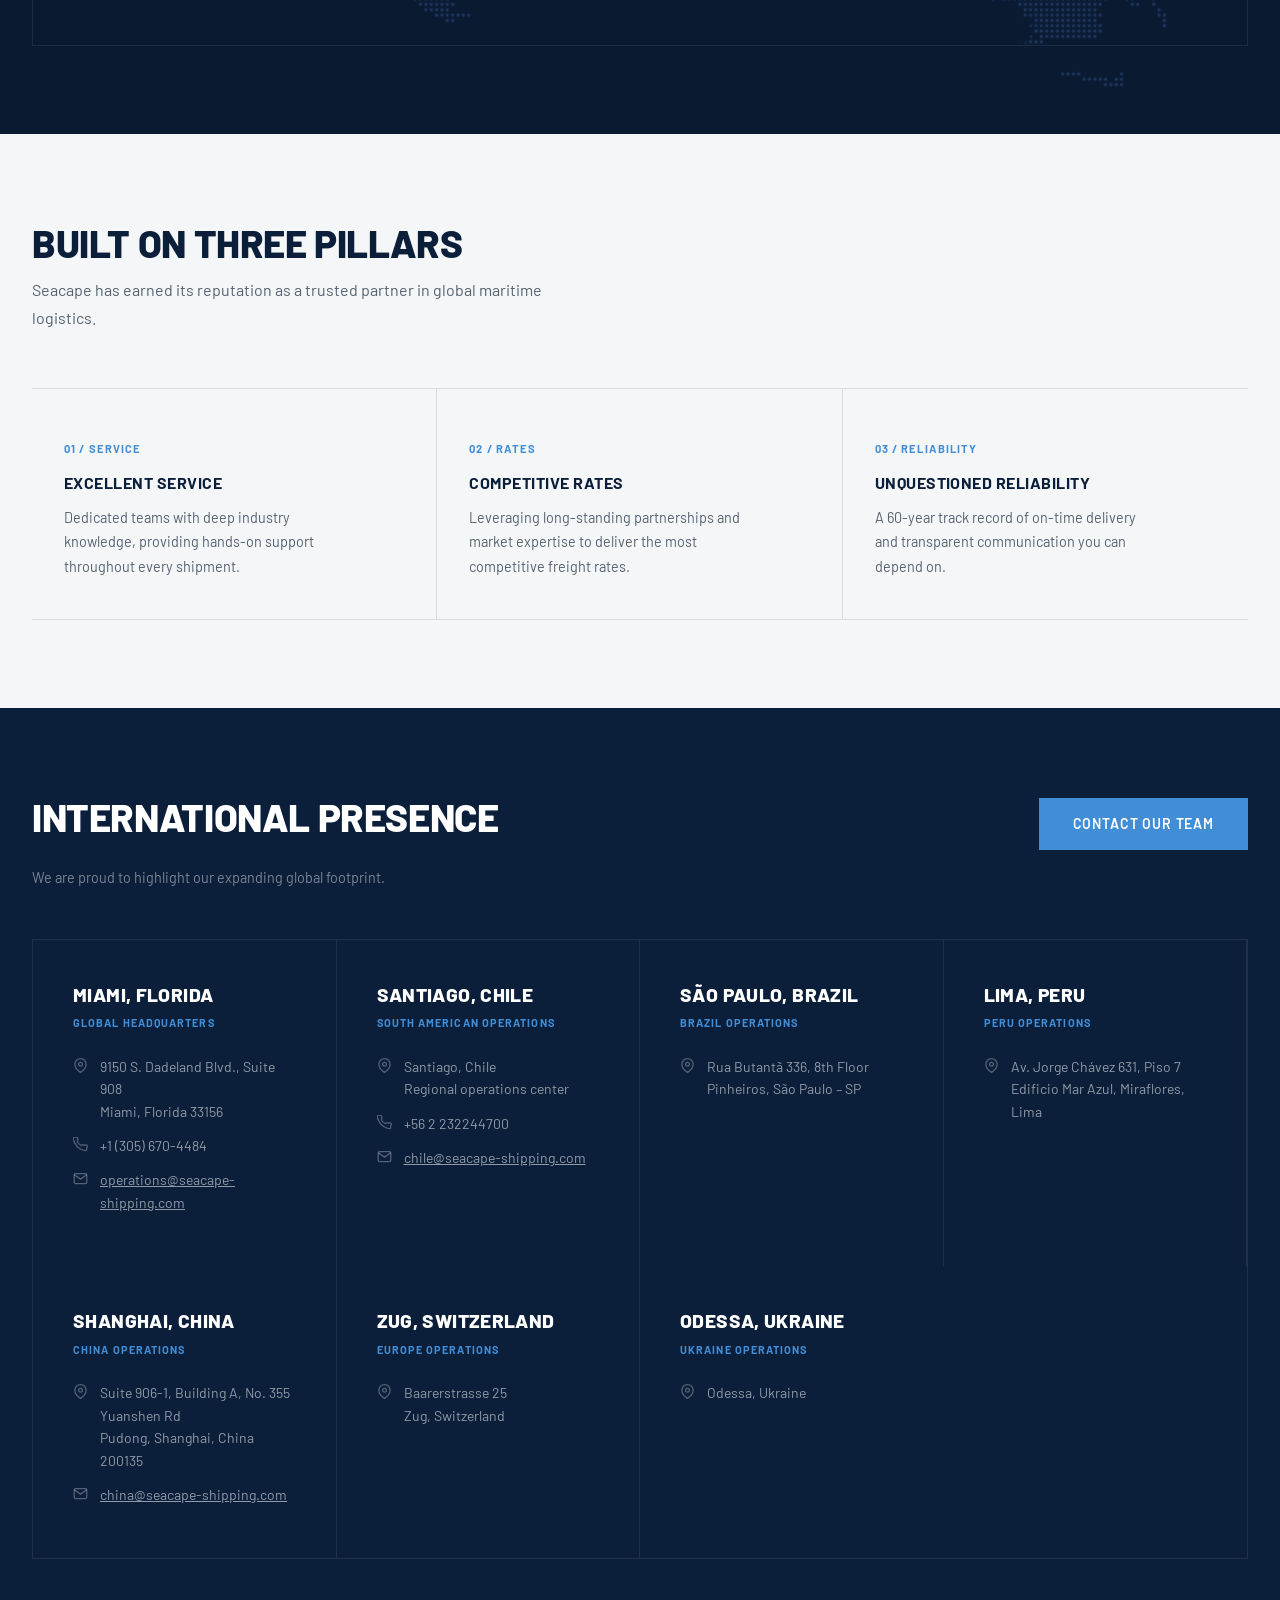
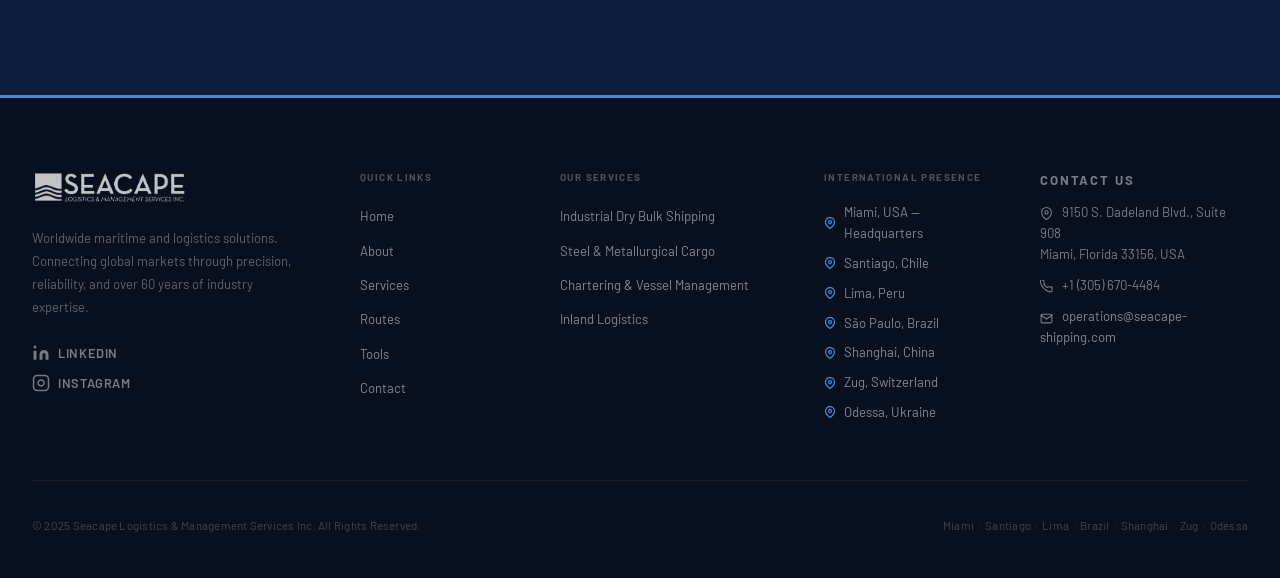
==== commit 63ab2dd4: "Add favicon using Seacape icon mark Co-Authored-By: Claude Sonnet 4.6 <noreply@anthropic.com>" ====
--- a/index.html
+++ b/index.html
@@ -5,6 +5,8 @@
   <meta name="viewport" content="width=device-width, initial-scale=1.0"/>
   <title>Seacape – Worldwide Maritime Logistics</title>
   <meta name="description" content="A leading dry bulk shipping company providing worldwide logistical maritime solutions. Over 60 years of industry experience."/>
+  <link rel="icon" type="image/x-icon" href="/favicon.ico"/>
+  <link rel="icon" type="image/png" href="/favicon.png"/>
   <link rel="stylesheet" href="css/styles.css"/>
 </head>
 <body>
